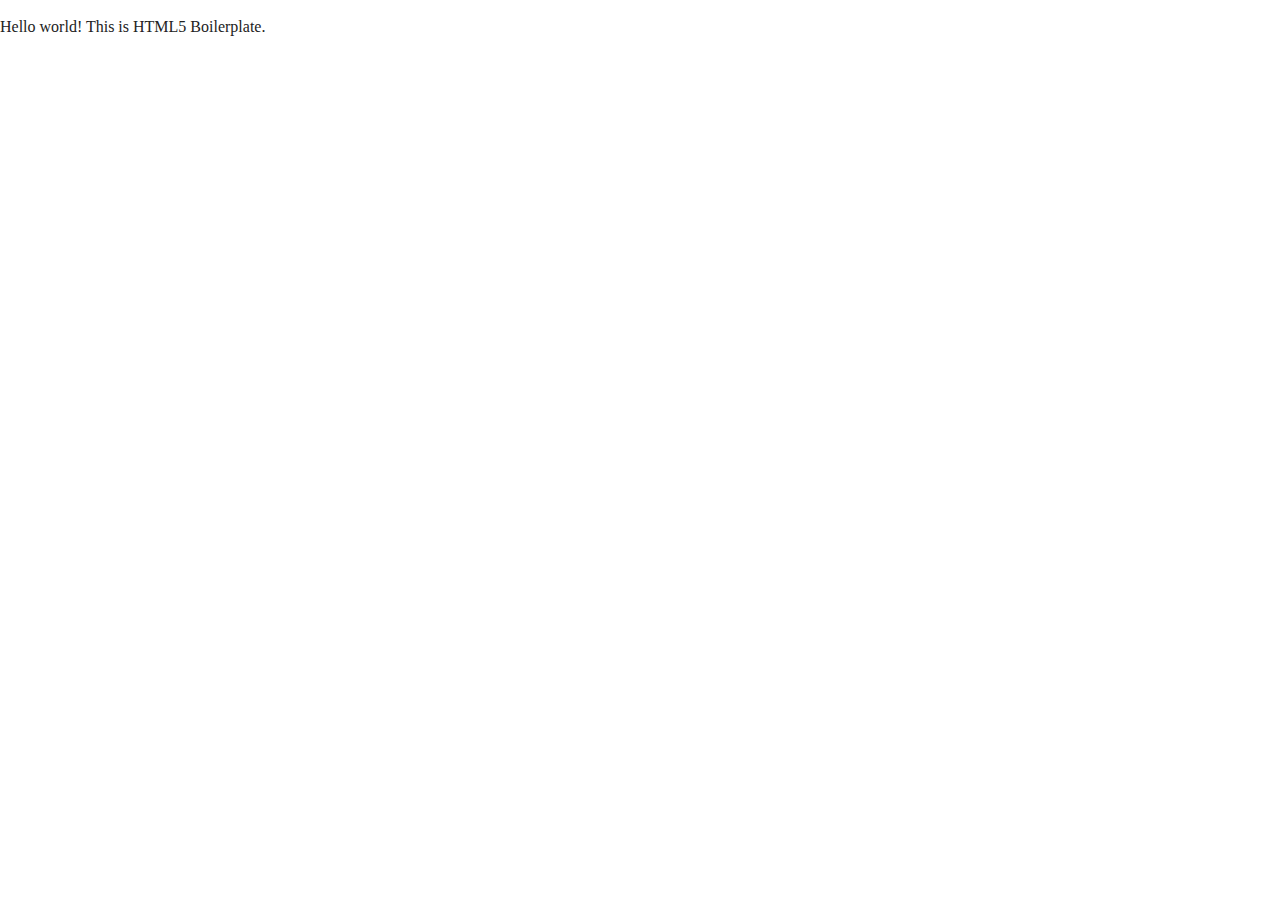
==== index.html @ bdc1270c "Initial commit" ====
<!doctype html>
<html class="no-js" lang="">

<head>
  <meta charset="utf-8">
  <title></title>
  <meta name="description" content="">
  <meta name="viewport" content="width=device-width, initial-scale=1">

  <meta property="og:title" content="">
  <meta property="og:type" content="">
  <meta property="og:url" content="">
  <meta property="og:image" content="">

  <link rel="icon" href="/favicon.ico" sizes="any">
  <link rel="icon" href="/icon.svg" type="image/svg+xml">
  <link rel="apple-touch-icon" href="icon.png">

  <link rel="stylesheet" href="css/normalize.css">
  <link rel="stylesheet" href="css/style.css">

  <link rel="manifest" href="site.webmanifest">
  <meta name="theme-color" content="#fafafa">
</head>

<body>

  <!-- Add your site or application content here -->
  <p>Hello world! This is HTML5 Boilerplate.</p>
  <script src="js/vendor/modernizr-3.11.8.min.js"></script>
  <script src="js/app.js"></script>

</body>

</html>
---- css/style.css ----
/*! HTML5 Boilerplate v8.0.0 | MIT License | https://html5boilerplate.com/ */

/* main.css 3.0.0 | MIT License | https://github.com/h5bp/main.css#readme */
/*
 * What follows is the result of much research on cross-browser styling.
 * Credit left inline and big thanks to Nicolas Gallagher, Jonathan Neal,
 * Kroc Camen, and the H5BP dev community and team.
 */

/* ==========================================================================
   Base styles: opinionated defaults
   ========================================================================== */

html {
  color: #222;
  font-size: 1em;
  line-height: 1.4;
}

/*
 * Remove text-shadow in selection highlight:
 * https://twitter.com/miketaylr/status/12228805301
 *
 * Customize the background color to match your design.
 */

::-moz-selection {
  background: #b3d4fc;
  text-shadow: none;
}

::selection {
  background: #b3d4fc;
  text-shadow: none;
}

/*
 * A better looking default horizontal rule
 */

hr {
  display: block;
  height: 1px;
  border: 0;
  border-top: 1px solid #ccc;
  margin: 1em 0;
  padding: 0;
}

/*
 * Remove the gap between audio, canvas, iframes,
 * images, videos and the bottom of their containers:
 * https://github.com/h5bp/html5-boilerplate/issues/440
 */

audio,
canvas,
iframe,
img,
svg,
video {
  vertical-align: middle;
}

/*
 * Remove default fieldset styles.
 */

fieldset {
  border: 0;
  margin: 0;
  padding: 0;
}

/*
 * Allow only vertical resizing of textareas.
 */

textarea {
  resize: vertical;
}

/* ==========================================================================
   Author's custom styles
   ========================================================================== */

/* ==========================================================================
   Helper classes
   ========================================================================== */

/*
 * Hide visually and from screen readers
 */

.hidden,
[hidden] {
  display: none !important;
}

/*
 * Hide only visually, but have it available for screen readers:
 * https://snook.ca/archives/html_and_css/hiding-content-for-accessibility
 *
 * 1. For long content, line feeds are not interpreted as spaces and small width
 *    causes content to wrap 1 word per line:
 *    https://medium.com/@jessebeach/beware-smushed-off-screen-accessible-text-5952a4c2cbfe
 */

.visually-hidden {
  border: 0;
  clip: rect(0, 0, 0, 0);
  height: 1px;
  margin: -1px;
  overflow: hidden;
  padding: 0;
  position: absolute;
  white-space: nowrap;
  width: 1px;
  /* 1 */
}

/*
 * Extends the .visually-hidden class to allow the element
 * to be focusable when navigated to via the keyboard:
 * https://www.drupal.org/node/897638
 */

.visually-hidden.focusable:active,
.visually-hidden.focusable:focus {
  clip: auto;
  height: auto;
  margin: 0;
  overflow: visible;
  position: static;
  white-space: inherit;
  width: auto;
}

/*
 * Hide visually and from screen readers, but maintain layout
 */

.invisible {
  visibility: hidden;
}

/*
 * Clearfix: contain floats
 *
 * The use of `table` rather than `block` is only necessary if using
 * `::before` to contain the top-margins of child elements.
 */

.clearfix::before,
.clearfix::after {
  content: "";
  display: table;
}

.clearfix::after {
  clear: both;
}

/* ==========================================================================
   EXAMPLE Media Queries for Responsive Design.
   These examples override the primary ('mobile first') styles.
   Modify as content requires.
   ========================================================================== */

@media only screen and (min-width: 35em) {
  /* Style adjustments for viewports that meet the condition */
}

@media print,
  (-webkit-min-device-pixel-ratio: 1.25),
  (min-resolution: 1.25dppx),
  (min-resolution: 120dpi) {
  /* Style adjustments for high resolution devices */
}

/* ==========================================================================
   Print styles.
   Inlined to avoid the additional HTTP request:
   https://www.phpied.com/delay-loading-your-print-css/
   ========================================================================== */

@media print {
  *,
  *::before,
  *::after {
    background: #fff !important;
    color: #000 !important;
    /* Black prints faster */
    box-shadow: none !important;
    text-shadow: none !important;
  }

  a,
  a:visited {
    text-decoration: underline;
  }

  a[href]::after {
    content: " (" attr(href) ")";
  }

  abbr[title]::after {
    content: " (" attr(title) ")";
  }

  /*
   * Don't show links that are fragment identifiers,
   * or use the `javascript:` pseudo protocol
   */
  a[href^="#"]::after,
  a[href^="javascript:"]::after {
    content: "";
  }

  pre {
    white-space: pre-wrap !important;
  }

  pre,
  blockquote {
    border: 1px solid #999;
    page-break-inside: avoid;
  }

  tr,
  img {
    page-break-inside: avoid;
  }

  p,
  h2,
  h3 {
    orphans: 3;
    widows: 3;
  }

  h2,
  h3 {
    page-break-after: avoid;
  }
}
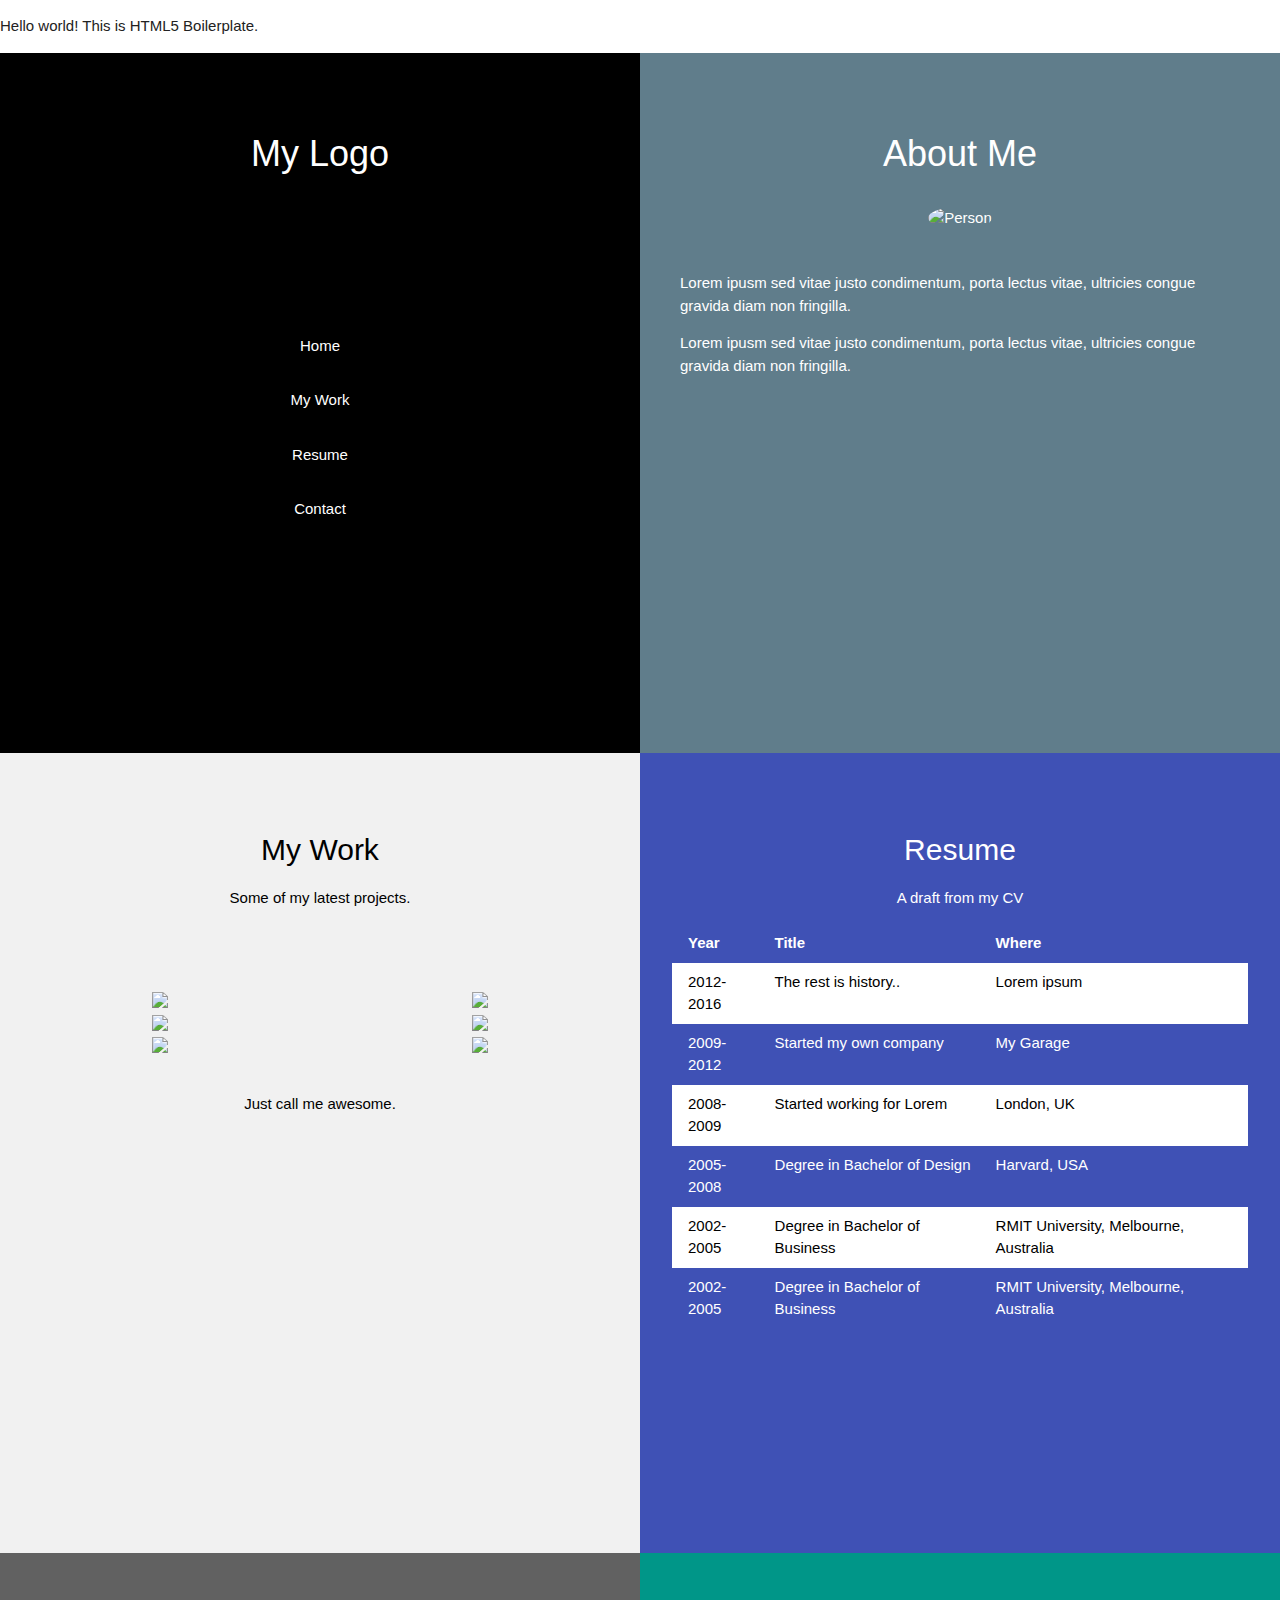
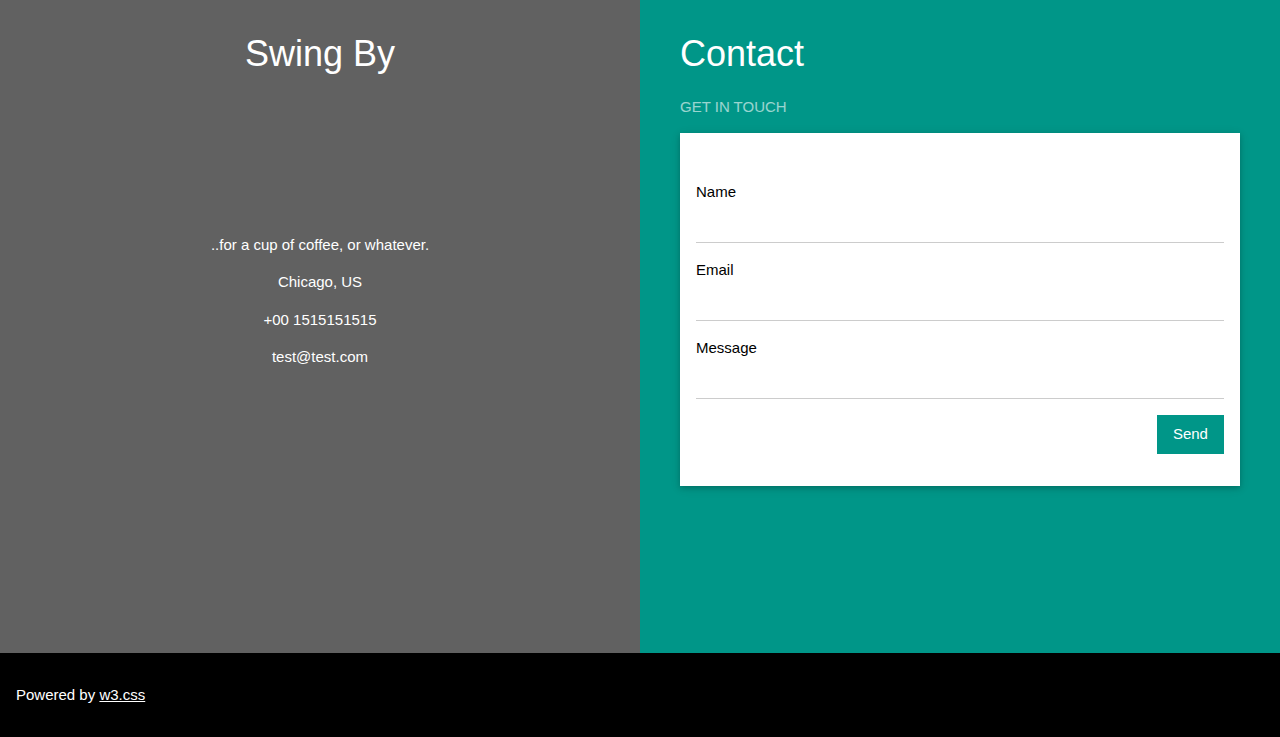
==== commit bc9d8c45: "Add w3 template Screen 50/50 Template markup" ====
--- a/index.html
+++ b/index.html
@@ -21,12 +21,167 @@
 
   <link rel="manifest" href="site.webmanifest">
   <meta name="theme-color" content="#fafafa">
+  
+  <!--- source: https://www.w3schools.com/css/css_rwd_templates.asp -->
+  <link rel="stylesheet" href="https://www.w3schools.com/w3css/4/w3.css">
 </head>
 
 <body>
 
   <!-- Add your site or application content here -->
   <p>Hello world! This is HTML5 Boilerplate.</p>
+  
+  <body class="w3-content" style="max-width:1300px">
+
+<!-- First Grid: Logo & About -->
+<div class="w3-row">
+  <div class="w3-half w3-black w3-container w3-center" style="height:700px">
+    <div class="w3-padding-64">
+      <h1>My Logo</h1>
+    </div>
+    <div class="w3-padding-64">
+      <a href="#" class="w3-button w3-black w3-block w3-hover-blue-grey w3-padding-16">Home</a>
+      <a href="#work" class="w3-button w3-black w3-block w3-hover-teal w3-padding-16">My Work</a>
+      <a href="#work" class="w3-button w3-black w3-block w3-hover-dark-grey w3-padding-16">Resume</a>
+      <a href="#contact" class="w3-button w3-black w3-block w3-hover-brown w3-padding-16">Contact</a>
+    </div>
+  </div>
+  <div class="w3-half w3-blue-grey w3-container" style="height:700px">
+    <div class="w3-padding-64 w3-center">
+      <h1>About Me</h1>
+      <img src="/w3images/avatar3.png" class="w3-margin w3-circle" alt="Person" style="width:50%">
+      <div class="w3-left-align w3-padding-large">
+        <p>Lorem ipusm sed vitae justo condimentum, porta lectus vitae, ultricies congue gravida diam non fringilla.</p>
+        <p>Lorem ipusm sed vitae justo condimentum, porta lectus vitae, ultricies congue gravida diam non fringilla.</p>
+      </div>
+    </div>
+  </div>
+</div>
+
+<!-- Second Grid: Work & Resume -->
+<div class="w3-row">
+  <div class="w3-half w3-light-grey w3-center" style="min-height:800px" id="work">
+    <div class="w3-padding-64">
+      <h2>My Work</h2>
+      <p>Some of my latest projects.</p>
+    </div>
+    <div class="w3-row">
+      <div class="w3-half">
+        <img src="/w3images/coffee.jpg" style="width:100%">
+      </div>
+      <div class="w3-half">
+        <img src="/w3images/workbench.jpg" style="width:100%">
+      </div>
+    </div>
+    <div class="w3-row w3-hide-small">
+      <div class="w3-half">
+        <img src="/w3images/workbench.jpg" style="width:100%">
+      </div>
+      <div class="w3-half">
+        <img src="/w3images/coffee.jpg" style="width:100%">
+      </div>
+    </div>
+
+    <div class="w3-row w3-hide-small">
+      <div class="w3-half">
+        <img src="/w3images/sound.jpg" style="width:100%">
+      </div>
+      <div class="w3-half">
+        <img src="/w3images/workbench.jpg" style="width:100%">
+      </div>
+    </div><br>
+    <p>Just call me awesome.</p>
+  </div>
+  <div class="w3-half w3-indigo w3-container" style="min-height:800px">
+    <div class="w3-padding-64 w3-center">
+      <h2>Resume</h2>
+      <p>A draft from my CV</p>
+      <div class="w3-container w3-responsive">
+        <table class="w3-table">
+          <tr>
+            <th>Year</th>
+            <th>Title</th>
+            <th>Where</th>
+          </tr>
+          <tr class="w3-white">
+            <td>2012-2016</td>
+            <td>The rest is history..</td>
+            <td>Lorem ipsum</td>
+          </tr>
+          <tr>
+            <td>2009-2012</td>
+            <td>Started my own company</td>
+            <td>My Garage</td>
+          </tr>
+          <tr class="w3-white">
+            <td>2008-2009</td>
+            <td>Started working for Lorem</td>
+            <td>London, UK</td>
+          </tr>
+          <tr>
+            <td>2005-2008</td>
+            <td>Degree in Bachelor of Design</td>
+            <td>Harvard, USA</td>
+          </tr>
+          <tr class="w3-white">
+            <td>2002-2005</td>
+            <td>Degree in Bachelor of Business</td>
+            <td>RMIT University, Melbourne, Australia</td>
+          </tr>
+          <tr class="w3-hide-medium">
+            <td>2002-2005</td>
+            <td>Degree in Bachelor of Business</td>
+            <td>RMIT University, Melbourne, Australia</td>
+          </tr>
+        </table>
+      </div>
+    </div>
+  </div>
+</div>
+
+<!-- Third Grid: Swing By & Contact -->
+<div class="w3-row" id="contact">
+  <div class="w3-half w3-dark-grey w3-container w3-center" style="height:700px">
+    <div class="w3-padding-64">
+      <h1>Swing By</h1>
+    </div>
+    <div class="w3-padding-64">
+      <p>..for a cup of coffee, or whatever.</p>
+      <p>Chicago, US</p>
+      <p>+00 1515151515</p>
+      <p>test@test.com</p>
+    </div>
+  </div>
+  <div class="w3-half w3-teal w3-container" style="height:700px">
+    <div class="w3-padding-64 w3-padding-large">
+      <h1>Contact</h1>
+      <p class="w3-opacity">GET IN TOUCH</p>
+      <form class="w3-container w3-card w3-padding-32 w3-white" action="/action_page.php" target="_blank">
+        <div class="w3-section">
+          <label>Name</label>
+          <input class="w3-input" style="width:100%;" type="text" required name="Name">
+        </div>
+        <div class="w3-section">
+          <label>Email</label>
+          <input class="w3-input" style="width:100%;" type="text" required name="Email">
+        </div>
+        <div class="w3-section">
+          <label>Message</label>
+          <input class="w3-input" style="width:100%;" type="text" required name="Message">
+        </div>
+        <button type="submit" class="w3-button w3-teal w3-right">Send</button>
+      </form>
+    </div>
+  </div>
+</div>
+
+<!-- Footer -->
+<footer class="w3-container w3-black w3-padding-16">
+  <p>Powered by <a href="https://www.w3schools.com/w3css/default.asp" target="_blank">w3.css</a></p>
+</footer>
+  
+  
+  
   <script src="js/vendor/modernizr-3.11.8.min.js"></script>
   <script src="js/app.js"></script>
 
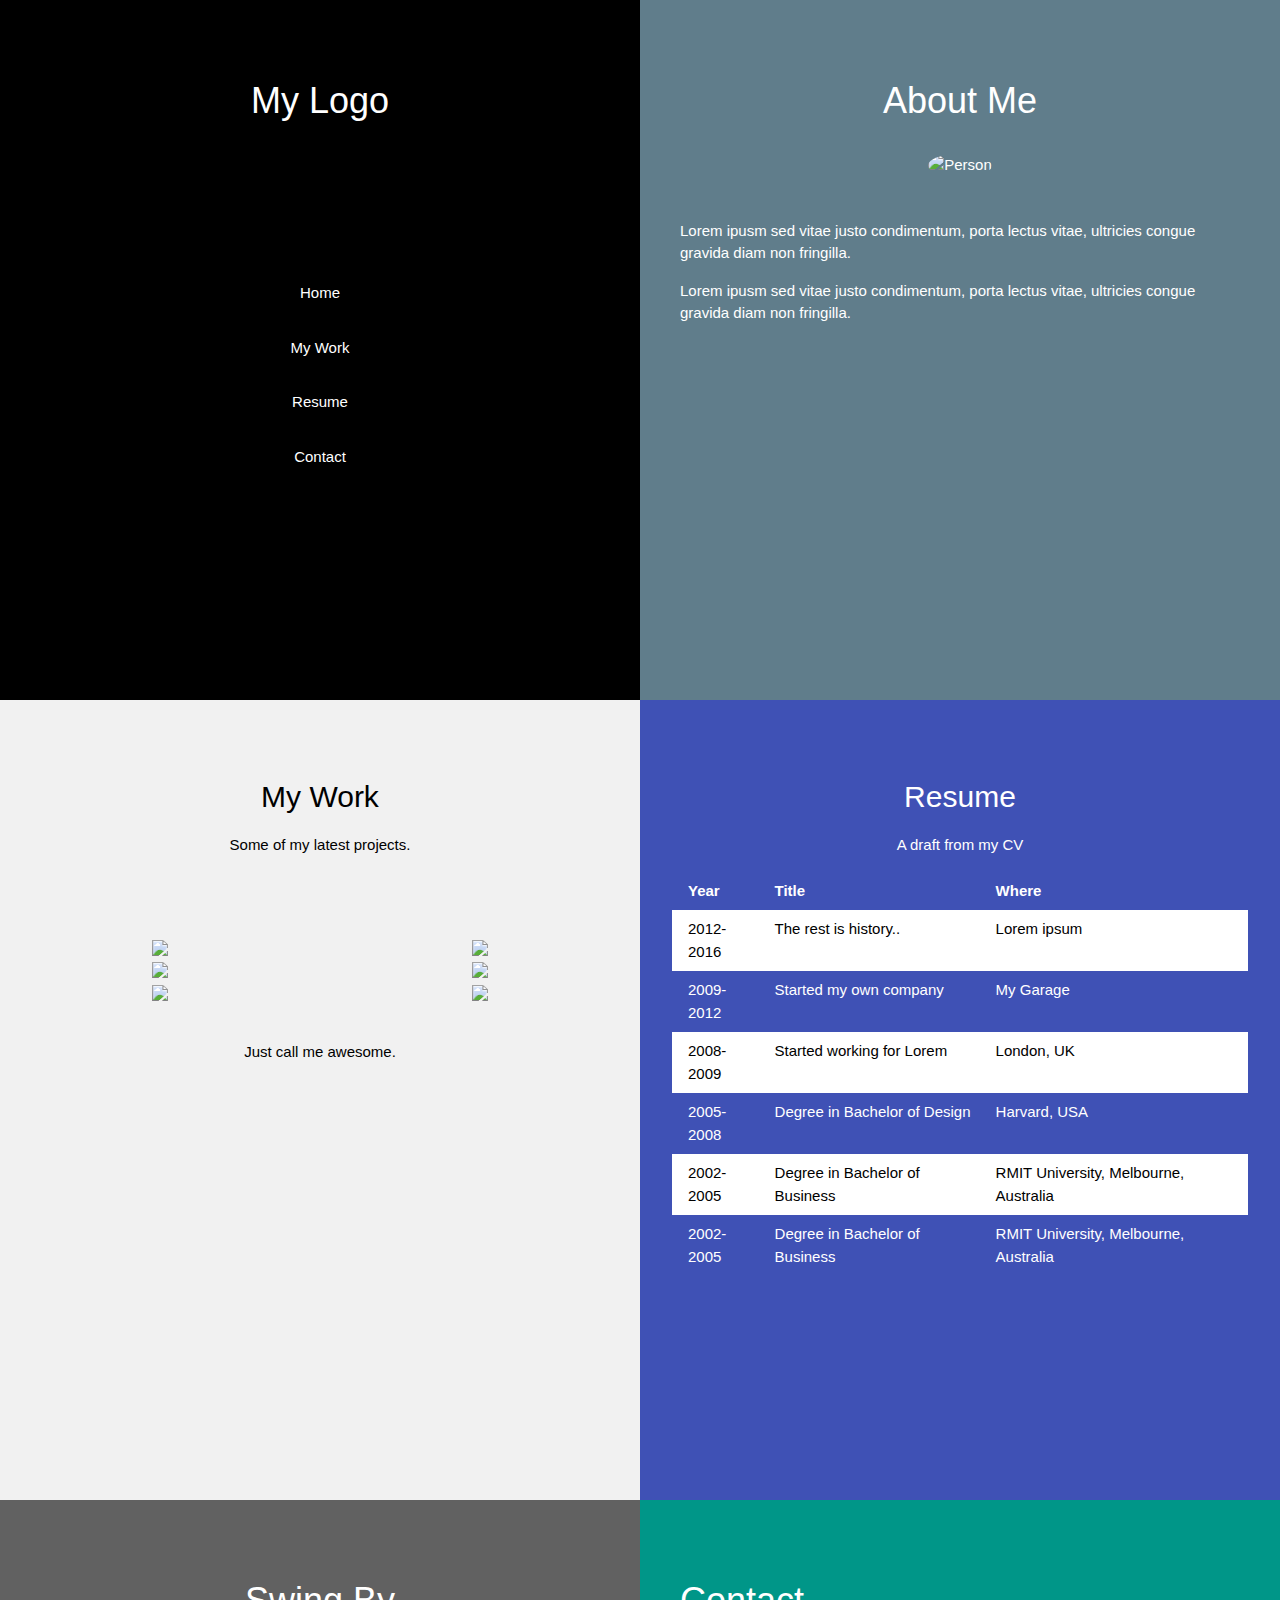
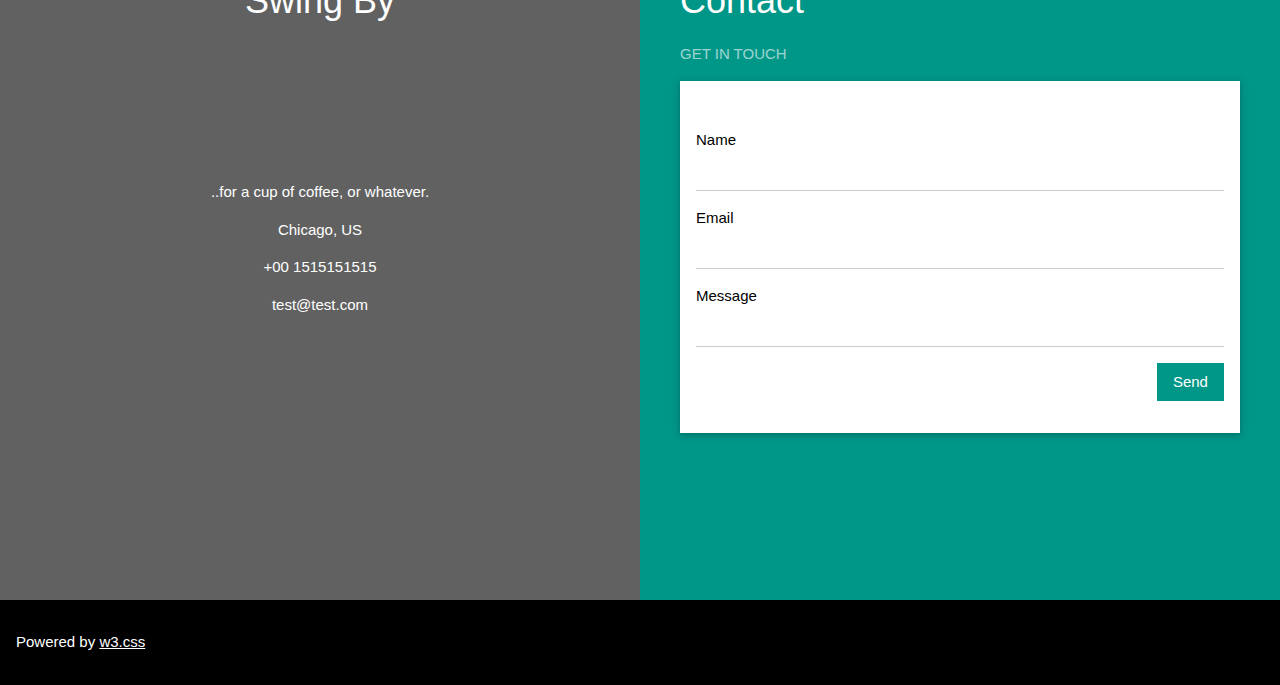
==== commit a08c2ffe: "Add w3 template Screen 50/50 Template" ====
--- a/index.html
+++ b/index.html
@@ -26,12 +26,7 @@
   <link rel="stylesheet" href="https://www.w3schools.com/w3css/4/w3.css">
 </head>
 
-<body>
-
-  <!-- Add your site or application content here -->
-  <p>Hello world! This is HTML5 Boilerplate.</p>
-  
-  <body class="w3-content" style="max-width:1300px">
+<body class="w3-content" style="max-width:1300px">
 
 <!-- First Grid: Logo & About -->
 <div class="w3-row">
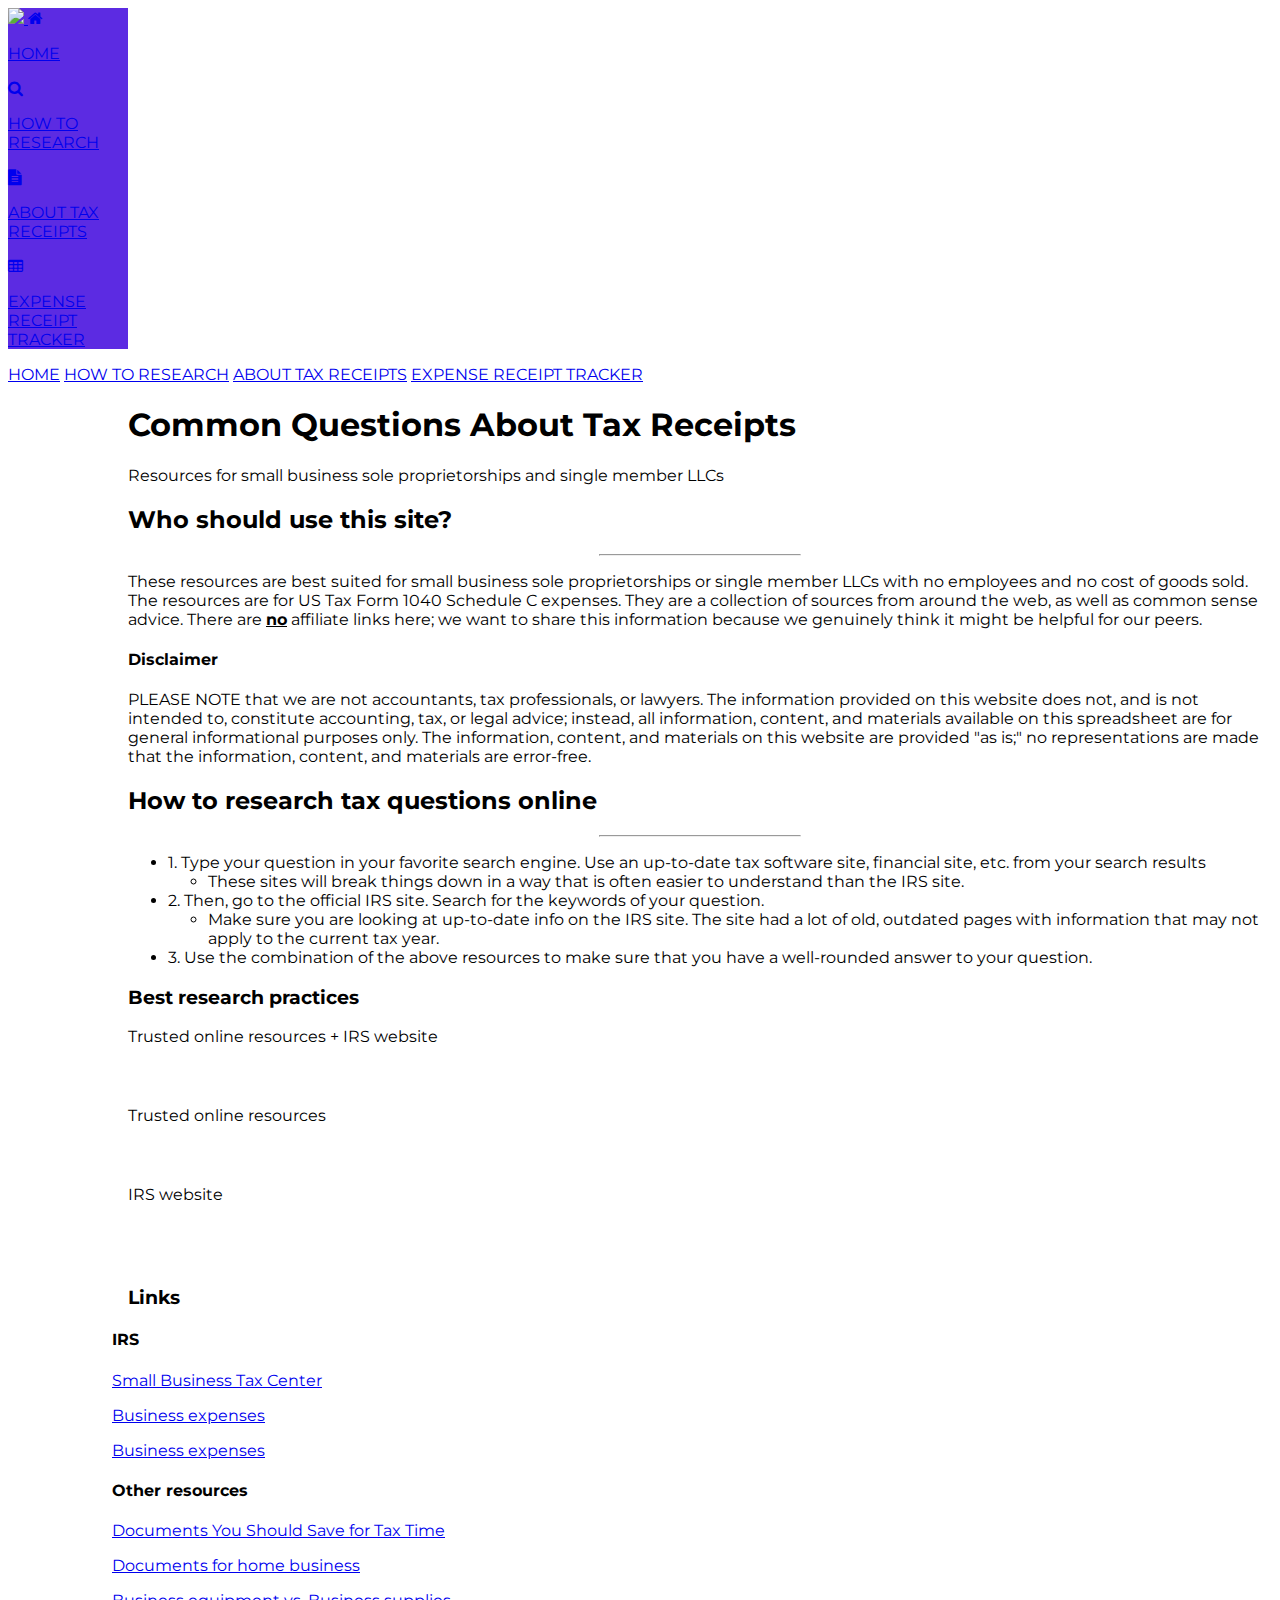
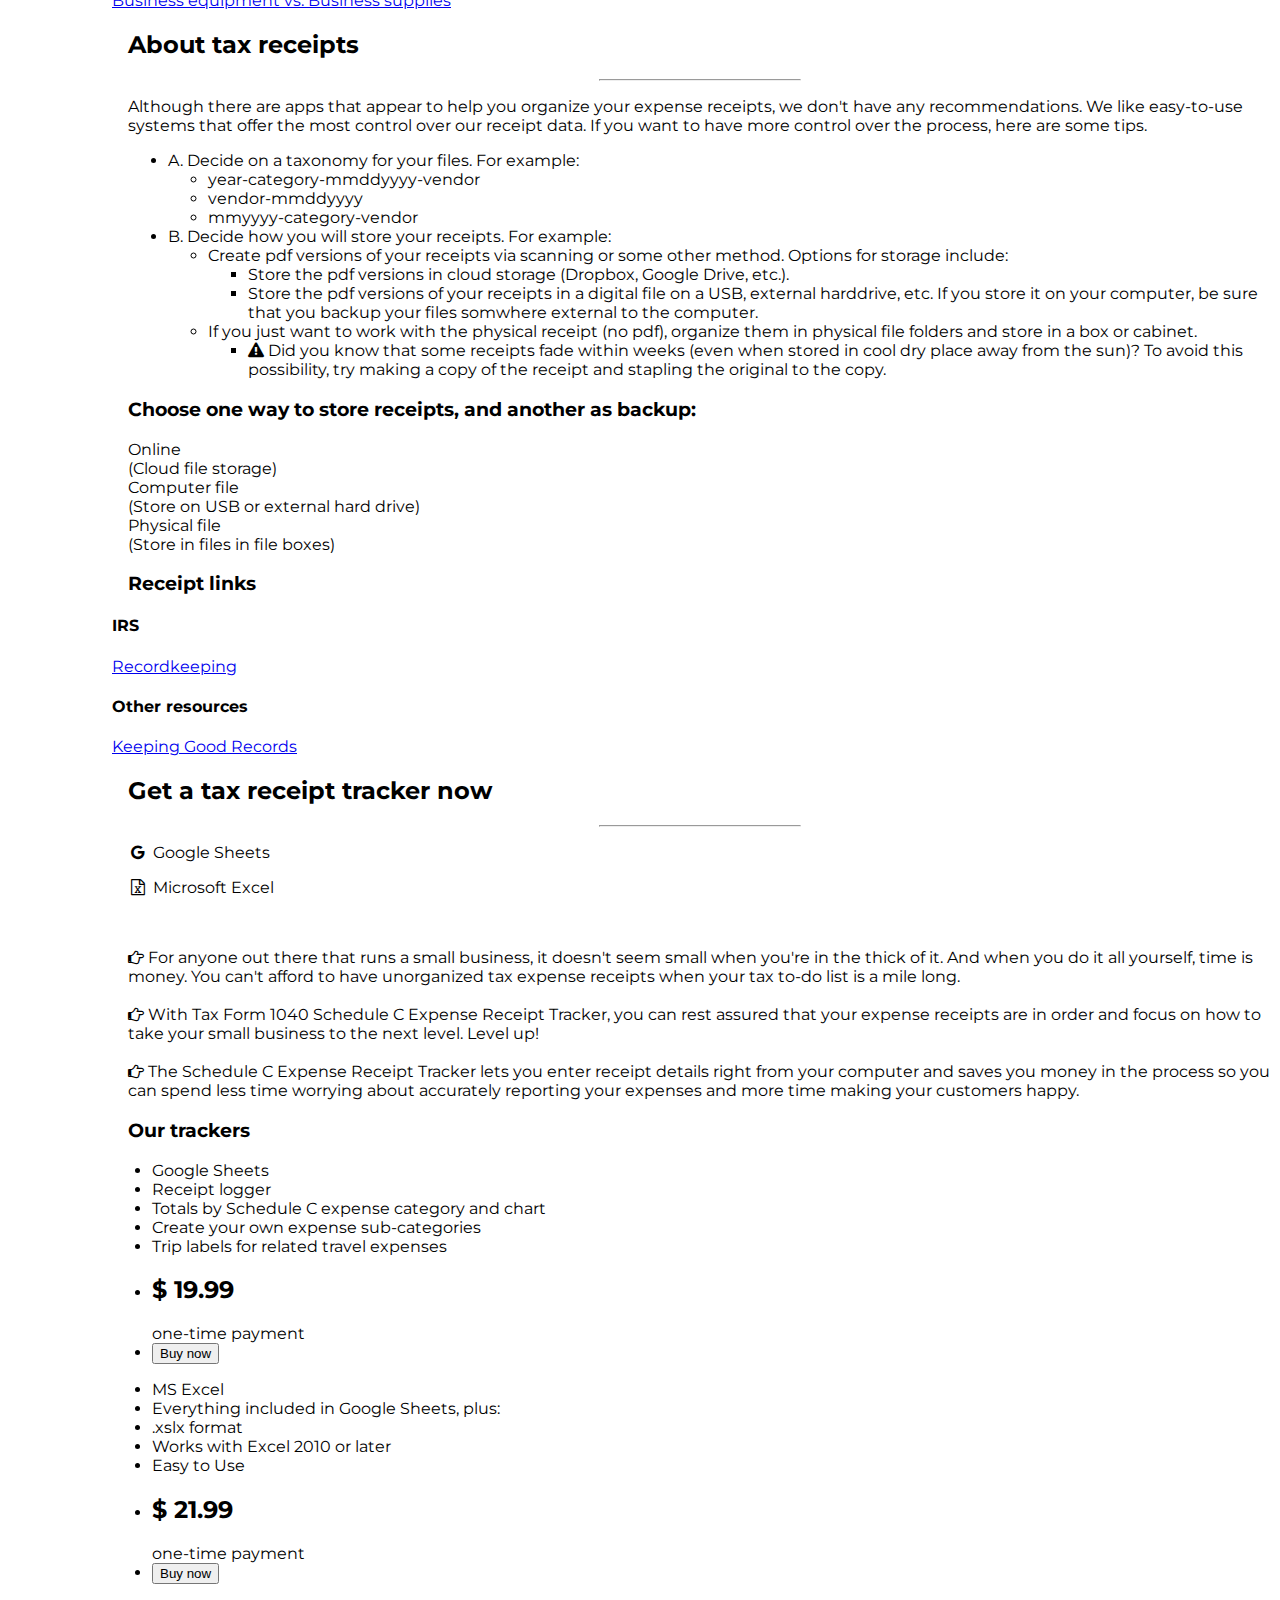
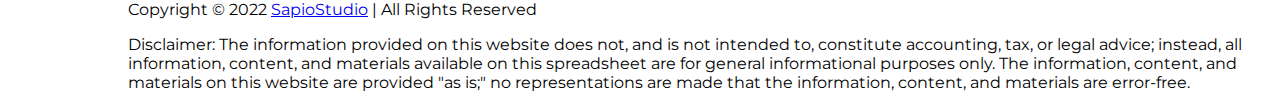
==== commit 9673f63f: "update all files to switch out template" ====
--- a/index.html
+++ b/index.html
@@ -1,185 +1,308 @@
-<!doctype html>
-<html class="no-js" lang="">
-
+<!DOCTYPE html>
+<html>
 <head>
-  <meta charset="utf-8">
-  <title></title>
-  <meta name="description" content="">
-  <meta name="viewport" content="width=device-width, initial-scale=1">
-
-  <meta property="og:title" content="">
-  <meta property="og:type" content="">
-  <meta property="og:url" content="">
-  <meta property="og:image" content="">
-
-  <link rel="icon" href="/favicon.ico" sizes="any">
-  <link rel="icon" href="/icon.svg" type="image/svg+xml">
-  <link rel="apple-touch-icon" href="icon.png">
-
-  <link rel="stylesheet" href="css/normalize.css">
-  <link rel="stylesheet" href="css/style.css">
-
-  <link rel="manifest" href="site.webmanifest">
-  <meta name="theme-color" content="#fafafa">
-  
-  <!--- source: https://www.w3schools.com/css/css_rwd_templates.asp -->
-  <link rel="stylesheet" href="https://www.w3schools.com/w3css/4/w3.css">
+    <title>Tax Resources for Small Business | Sapio Studio</title>
+    <meta charset="UTF-8">
+    <meta name="description" content="Resources for tax recordkeeping for small business sole proprietorships and single-member LLCs. Get lists of relevant information for bookkeeping and recordkeeping. ">
+    <meta name="viewport" content="width=device-width, initial-scale=1">
+
+    <meta property="og:title" content="">
+    <meta property="og:type" content="">
+    <meta property="og:url" content="">
+    <meta property="og:image" content="">
+
+    <link rel="apple-touch-icon" sizes="180x180" href="/apple-touch-icon.png">
+    <link rel="icon" type="image/png" sizes="32x32" href="/favicon-32x32.png">
+    <link rel="icon" type="image/png" sizes="16x16" href="/favicon-16x16.png">
+    <link rel="manifest" href="/site.webmanifest">
+    <link rel="mask-icon" href="/safari-pinned-tab.svg" color="#5bbad5">
+    <meta name="msapplication-TileColor" content="#da532c">
+    <meta name="theme-color" content="#ffffff">
+
+    <link rel="stylesheet" href="../sapiostudio.github.io/css/all-style.css">
+
+    <link rel="stylesheet" href="https://fonts.googleapis.com/css?family=Montserrat">
+    <!--<link rel="stylesheet" href="https://cdnjs.cloudflare.com/ajax/libs/font-awesome/6.1.1/css/fontawesome.min.css">-->
+    <link rel="stylesheet" href="https://cdnjs.cloudflare.com/ajax/libs/font-awesome/4.7.0/css/font-awesome.min.css">
+
+    <style>
+        body, h1,h2,h3,h4,h5,h6 {font-family: "Montserrat", sans-serif}
+        .ss-row-padding img {margin-bottom: 12px}
+        /* Set the width of the sidebar to 120px */
+        .ss-sidebar {width: 120px;background: #5c2be2; color:#ffffff;}
+        /* Add a left margin to the "page content" that matches the width of the sidebar (120px) */
+        #main {margin-left: 120px}
+        /* Remove margins from "page content" on small screens */
+        @media only screen and (max-width: 600px) {#main {margin-left: 0}}
+    </style>
 </head>
 
-<body class="w3-content" style="max-width:1300px">
-
-<!-- First Grid: Logo & About -->
-<div class="w3-row">
-  <div class="w3-half w3-black w3-container w3-center" style="height:700px">
-    <div class="w3-padding-64">
-      <h1>My Logo</h1>
-    </div>
-    <div class="w3-padding-64">
-      <a href="#" class="w3-button w3-black w3-block w3-hover-blue-grey w3-padding-16">Home</a>
-      <a href="#work" class="w3-button w3-black w3-block w3-hover-teal w3-padding-16">My Work</a>
-      <a href="#work" class="w3-button w3-black w3-block w3-hover-dark-grey w3-padding-16">Resume</a>
-      <a href="#contact" class="w3-button w3-black w3-block w3-hover-brown w3-padding-16">Contact</a>
-    </div>
-  </div>
-  <div class="w3-half w3-blue-grey w3-container" style="height:700px">
-    <div class="w3-padding-64 w3-center">
-      <h1>About Me</h1>
-      <img src="/w3images/avatar3.png" class="w3-margin w3-circle" alt="Person" style="width:50%">
-      <div class="w3-left-align w3-padding-large">
-        <p>Lorem ipusm sed vitae justo condimentum, porta lectus vitae, ultricies congue gravida diam non fringilla.</p>
-        <p>Lorem ipusm sed vitae justo condimentum, porta lectus vitae, ultricies congue gravida diam non fringilla.</p>
-      </div>
-    </div>
+<body class="ss-white">
+<!-- Icon Bar (Sidebar - hidden on small screens) -->
+<nav class="ss-sidebar ss-bar-block ss-small ss-hide-small ss-center">
+  <!-- Avatar image in top left corner -->
+  <a href="../sapiostudio.github.io/index.html">
+  <img src="../sapiostudio.github.io/img/sapiostudio-logo-bw-jpg.jpg" style="width:100%">
+  </a>
+  <a href="#" class="ss-bar-item ss-button ss-padding-large ss-black">
+    <i class="fa fa-home ss-xxlarge" aria-hidden="true"></i>
+    <p>HOME</p>
+  </a>
+  <a href="#research" class="ss-bar-item ss-button ss-padding-large ss-hover-black">
+    <i class="fa fa-search ss-xxlarge" aria-hidden="true"></i>
+    <p>HOW TO RESEARCH</p>
+  </a>
+  <a href="#receipts" class="ss-bar-item ss-button ss-padding-large ss-hover-black">
+    <i class="fa fa-file-text ss-xxlarge" aria-hidden="true"></i>
+    <p>ABOUT TAX RECEIPTS</p>
+  </a>
+  <a href="#tracker" class="ss-bar-item ss-button ss-padding-large ss-hover-black">
+    <i class="fa fa-table ss-xxlarge" aria-hidden="true"></i>
+    <p>EXPENSE RECEIPT TRACKER</p>
+  </a>
+</nav>
+
+<!-- Navbar on small screens (Hidden on medium and large screens) -->
+<div class="ss-top ss-hide-large ss-hide-medium" id="myNavbar">
+  <div class="ss-bar ss-text-white ss-taxtime-background-color ss-center ss-small">
+    <a href="#" class="ss-bar-item ss-button" style="width:25% !important">HOME</a>
+    <a href="#research" class="ss-bar-item ss-button" style="width:25% !important">HOW TO RESEARCH</a>
+    <a href="#receipts" class="ss-bar-item ss-button" style="width:25% !important">ABOUT TAX RECEIPTS</a>
+    <a href="#tracker" class="ss-bar-item ss-button" style="width:25% !important">EXPENSE RECEIPT TRACKER</a>
   </div>
 </div>
 
-<!-- Second Grid: Work & Resume -->
-<div class="w3-row">
-  <div class="w3-half w3-light-grey w3-center" style="min-height:800px" id="work">
-    <div class="w3-padding-64">
-      <h2>My Work</h2>
-      <p>Some of my latest projects.</p>
-    </div>
-    <div class="w3-row">
-      <div class="w3-half">
-        <img src="/w3images/coffee.jpg" style="width:100%">
-      </div>
-      <div class="w3-half">
-        <img src="/w3images/workbench.jpg" style="width:100%">
-      </div>
-    </div>
-    <div class="w3-row w3-hide-small">
-      <div class="w3-half">
-        <img src="/w3images/workbench.jpg" style="width:100%">
-      </div>
-      <div class="w3-half">
-        <img src="/w3images/coffee.jpg" style="width:100%">
-      </div>
-    </div>
-
-    <div class="w3-row w3-hide-small">
-      <div class="w3-half">
-        <img src="/w3images/sound.jpg" style="width:100%">
-      </div>
-      <div class="w3-half">
-        <img src="/w3images/workbench.jpg" style="width:100%">
-      </div>
+<!-- Page Content -->
+<div class="ss-padding-large" id="main">
+  <!-- Header/Home -->
+  <header class="ss-container ss-padding-32 ss-center ss-white" id="home">
+    <h1 class="ss-jumbo ss-taxtime-text-color"><span class="ss-hide-small">Common Questions </span>About Tax Receipts </h1>
+    <p>Resources for small business sole proprietorships and single member LLCs</p>
+  </header>
+
+  <div class="ss-content ss-justify ss-padding-64">
+    <h2 class="ss-taxtime-text-color">Who should use this site?</h2>
+    <hr style="width:200px" class="ss-opacity">
+    <p>These resources are best suited for small business sole proprietorships or single member LLCs with no employees and no cost of goods sold. 
+      The resources are for US Tax Form 1040 Schedule C expenses.
+      They are a collection of sources from around the web, as well as common sense advice.  There are <strong><u>no</u></strong> affiliate links here; 
+      we want to share this information because we genuinely think it might be helpful for our peers.
+    </p>
+    <h4>Disclaimer</h4>
+      <p>
+      PLEASE NOTE that we are not accountants, tax professionals, or lawyers.
+      The information provided on this website does not, and is not intended to, constitute accounting, tax, or legal advice; 
+      instead, all information, content, and materials available on this spreadsheet are for general informational purposes only.
+      The information, content, and materials on this website are provided "as is;" no representations are made that the information, content, and materials are error-free.
+      </p>
+  </div>
+
+  <!-- About Section -->
+  <div class="ss-content ss-justify ss-padding-64" id="research">
+    <h2 class="ss-taxtime-text-color">How to research tax questions online</h2>
+    <hr style="width:200px" class="ss-opacity">
+
+    <ul class="ss-ul">
+      <li><span class="ss-xlarge">1.</span> Type your question in your favorite search engine. Use an up-to-date tax software site, financial site, etc. from your search results</li>
+      <ul>
+        <li>These sites will break things down in a way that is often easier to understand than the IRS site.</li>
+      </ul>
+      <li><span class="ss-xlarge">2.</span> Then, go to the official IRS site. Search for the keywords of your question.</li>
+      <ul>
+        <li>Make sure you are looking at up-to-date info on the IRS site.  The site had a lot of old, outdated pages with information that may not apply to the current tax year.</li>
+      </ul>
+      <li><span class="ss-xlarge">3.</span> Use the combination of the above resources to make sure that you have a well-rounded answer to your question.</li>
+    </ul>
+
+  
+    <h3 class="ss-padding-16">Best research practices</h3>
+    <p class="ss-wide">Trusted online resources + IRS website</p>
+    <div class="ss-white">
+      <div class="ss-dark-grey" style="height:28px;width:100%"></div>
+    </div>
+    <p class="ss-wide">Trusted online resources</p>
+    <div class="ss-white">
+      <div class="ss-dark-grey" style="height:28px;width:80%"></div>
+    </div>
+    <p class="ss-wide">IRS website</p>
+    <div class="ss-white">
+      <div class="ss-dark-grey" style="height:28px;width:20%"></div>
     </div><br>
-    <p>Just call me awesome.</p>
+
+    <!-- Grid for research links -->
+    <h3>Links</h3>
+    <div class="ss-row-padding" style="margin:0 -16px">
+      <div class="ss-half">
+        <h4>IRS</h4>
+        <p><a href="https://www.irs.gov/businesses/small-businesses-self-employed" target="_blank"  rel="noopener noreferrer nofollow" >Small Business Tax Center</a></p>
+        <p><a href="https://www.irs.gov/publications/p535#en_US_2020_publink100078332" target="_blank"  rel="noopener noreferrer nofollow" >Business expenses</a></p>
+        <p><a href="https://www.irs.gov/publications/p535#en_US_2020_publink100078332" target="_blank"  rel="noopener noreferrer nofollow" >Business expenses</a></p>
+      </div>
+
+      <div class="ss-half">
+        <h4>Other resources</h4>
+        <p><a href="https://turbotax.intuit.com/tax-tips/tax-planning-and-checklists/documents-you-should-save-for-tax-time/L1sk0a3uU" target="_blank"  rel="noopener noreferrer nofollow" >Documents You Should Save for Tax Time</a></p>
+        <p><a href="https://www.hrblock.com/tax-center/filing/adjustments-and-deductions/claim-business-expenses-documents/" target="_blank"  rel="noopener noreferrer nofollow" >Documents for home business</a></p>
+        <p><a href="https://www.thebalancesmb.com/business-equipment-vs-supplies-for-business-taxes-397638" target="_blank"  rel="noopener noreferrer nofollow" >Business equipment vs. Business supplies</a></p>
+       
+      </div>
+    <!-- End links grid -->
+    </div>
+    
+  </div><!-- #research-->
+  
+  <!-- Receipt Section -->
+  <div class="ss-padding-64 ss-content" id="receipts">
+    <h2 class="ss-taxtime-text-color">About tax receipts</h2>
+    <hr style="width:200px">
+
+    <p>Although there are apps that appear to help you organize your expense receipts, we don't have any recommendations. 
+      We like easy-to-use systems that offer the most control over our receipt data.
+      If you want to have more control over the process, here are some tips.
+    </p>
+
+    <ul class="ss-ul">
+      <li><span class="ss-xlarge">A.</span>  Decide on a taxonomy for your files. For example:</li>
+        <ul>
+          <li>year-category-mmddyyyy-vendor</li>
+          <li>vendor-mmddyyyy</li>
+          <li>mmyyyy-category-vendor</li>
+        </ul>
+      <li><span class="ss-xlarge">B.</span>  Decide how you will store your receipts. For example:</li>
+        <ul>
+
+          <li>Create pdf versions of your receipts via scanning or some other method. Options for storage include:</li>
+
+          <ul>
+            <li>Store the pdf versions in cloud storage (Dropbox, Google Drive, etc.).</li>
+            <li>Store the pdf versions of your receipts in a digital file on a USB, external harddrive, etc.  If you store it on your computer, be sure
+              that you backup your files somwhere external to the computer.
+            </li>
+          </ul>
+          
+          <li>If you just want to work with the physical receipt (no pdf), organize them in physical file folders and store in a box or cabinet.</li>
+
+            <ul>
+              <li><i class="fa fa-exclamation-triangle" aria-hidden="true"></i>  Did you know that some receipts fade within weeks
+                (even when stored in cool dry place away from the sun)? 
+             To avoid this possibility, try making a copy of the receipt and stapling the original to the copy.</li>
+            </ul>
+
+        </ul>
+      
+    </ul><!-- .ss-ul -->
+
+    <h3 class="ss-padding-16">Choose one way to store receipts, and another as backup:</h3>
+    <div class="ss-row ss-center ss-padding-16 ss-section ss-light-grey">
+      <div class="ss-third ss-section">
+        <span class="ss-xlarge">Online</span><br>
+        (Cloud file storage)
+      </div>
+      <div class="ss-third ss-section">
+        <span class="ss-xlarge">Computer file</span><br>
+        (Store on USB or external hard drive)
+      </div>
+      <div class="ss-third ss-section">
+        <span class="ss-xlarge">Physical file</span><br>
+        (Store in files in file boxes)
+      </div>
+    </div>
+  <!-- End Receipt Section -->
+    <h3>Receipt links</h3>
+    <!-- Grid for receipt links -->
+    <div class="ss-row-padding" style="margin:0 -16px">
+      <div class="ss-half">
+        <h4>IRS</h4>
+        <a href="" target="_blank"  rel="noopener noreferrer nofollow" ></a>
+        <p><a href="https://www.irs.gov/businesses/small-businesses-self-employed/recordkeeping" target="_blank"  rel="noopener noreferrer nofollow" >Recordkeeping</a></p>
+
+      </div>
+
+      <div class="ss-half">
+        <h4>Other resources</h4>
+        <p><a href="https://turbotax.intuit.com/tax-tips/tax-planning-and-checklists/keeping-good-tax-records/L61fGcXtc" target="_blank"  rel="noopener noreferrer nofollow" >Keeping Good Records</a></p>
+        
+      </div>
+    <!-- End links grid -->
+    </div>
+  </div><!-- #receipts -->
+
+  <!-- Tracker Section -->
+  <div class="ss-padding-64 ss-content" id="tracker">
+    <h2 class="ss-taxtime-text-color">Get a tax receipt tracker now</h2>
+    <hr style="width:200px" class="ss-opacity">
+
+    <div class="ss-section">
+      <p><i class="fa fa-google fa-fw ss-xxlarge ss-margin-right" aria-hidden="true"></i> Google Sheets</p>
+      <p></p><i class="fa fa-file-excel-o fa-fw ss-xxlarge ss-margin-right" aria-hidden="true"></i> Microsoft Excel</p>
+    </div><br>
+    <p>
+      <i class="fa fa-hand-o-right ss-xlarge" aria-hidden="true"></i>
+        For anyone out there that runs a small business, it doesn't seem small when you're in the thick of it.  
+      And when you do it all yourself, time is money.  You can't afford to have unorganized tax expense receipts when your tax to-do list is a mile long. 
+      <br><br>
+      <i class="fa fa-hand-o-right ss-xlarge" aria-hidden="true"></i>
+        With Tax Form 1040 Schedule C Expense Receipt Tracker, you can rest assured that your expense receipts are in order and focus on how to take your small business to the next level. Level up! 
+      <br><br>
+      <i class="fa fa-hand-o-right ss-xlarge" aria-hidden="true"></i>
+        The Schedule C Expense Receipt Tracker lets you enter receipt details right from your computer and saves you money in the process 
+      so you can spend less time worrying about accurately reporting your expenses and more time making your customers happy. 
+  </p>
+
+    <!-- Grid for pricing tables -->
+    <h3 class="ss-padding-16 ss-text-grey">Our trackers</h3>
+    <div class="ss-row-padding" style="margin:0 -16px">
+      <div class="ss-half ss-margin-bottom">
+        <ul class="ss-ul ss-white ss-center ss-opacity ss-hover-opacity-off">
+          <li class="ss-dark-grey ss-xlarge ss-padding-32">Google Sheets</li>
+          <li class="ss-padding-16">Receipt logger</li>
+          <li class="ss-padding-16">Totals by Schedule C expense category and chart</li>
+          <li class="ss-padding-16">Create your own expense sub-categories</li>
+          <li class="ss-padding-16">Trip labels for related travel expenses</li>
+          <li class="ss-padding-16">
+            <h2>$ 19.99</h2>
+            <span class="ss-opacity">one-time payment</span>
+          </li>
+          <li class="ss-light-grey ss-padding-24">
+            <a href="https://www.etsy.com/listing/1197154877/easy-tax-deduction-receipt-tracker-for" target="_blank"  rel="noopener noreferrer nofollow"><button class="ss-button ss-white ss-padding-large ss-hover-black">Buy now</button></a>
+          </li>
+        </ul>
+      </div>
+
+      <div class="ss-half">
+        <ul class="ss-ul ss-white ss-center ss-opacity ss-hover-opacity-off">
+          <li class="ss-dark-grey ss-xlarge ss-padding-32">MS Excel</li>
+          <li class="ss-padding-16">Everything included in Google Sheets, plus:</li>
+          <li class="ss-padding-16">.xslx format</li>
+          <li class="ss-padding-16">Works with Excel 2010 or later</li>
+          <li class="ss-padding-16">Easy to Use</li>
+          <li class="ss-padding-16">
+            <h2>$ 21.99</h2>
+            <span class="ss-opacity">one-time payment</span>
+          </li>
+          <li class="ss-light-grey ss-padding-24">
+            <a href="https://www.etsy.com/listing/1202499719/excel-easy-tax-deduction-receipt-tracker" target="_blank"  rel="noopener noreferrer nofollow"><button class="ss-button ss-white ss-padding-large ss-hover-black">Buy now</button></a>
+          </li>
+        </ul>
+      </div>
+    <!-- End Grid/Pricing tables -->
+    </div>
+
+  <!-- End Tracker Section -->
   </div>
-  <div class="w3-half w3-indigo w3-container" style="min-height:800px">
-    <div class="w3-padding-64 w3-center">
-      <h2>Resume</h2>
-      <p>A draft from my CV</p>
-      <div class="w3-container w3-responsive">
-        <table class="w3-table">
-          <tr>
-            <th>Year</th>
-            <th>Title</th>
-            <th>Where</th>
-          </tr>
-          <tr class="w3-white">
-            <td>2012-2016</td>
-            <td>The rest is history..</td>
-            <td>Lorem ipsum</td>
-          </tr>
-          <tr>
-            <td>2009-2012</td>
-            <td>Started my own company</td>
-            <td>My Garage</td>
-          </tr>
-          <tr class="w3-white">
-            <td>2008-2009</td>
-            <td>Started working for Lorem</td>
-            <td>London, UK</td>
-          </tr>
-          <tr>
-            <td>2005-2008</td>
-            <td>Degree in Bachelor of Design</td>
-            <td>Harvard, USA</td>
-          </tr>
-          <tr class="w3-white">
-            <td>2002-2005</td>
-            <td>Degree in Bachelor of Business</td>
-            <td>RMIT University, Melbourne, Australia</td>
-          </tr>
-          <tr class="w3-hide-medium">
-            <td>2002-2005</td>
-            <td>Degree in Bachelor of Business</td>
-            <td>RMIT University, Melbourne, Australia</td>
-          </tr>
-        </table>
-      </div>
-    </div>
-  </div>
+  
+    <!-- Footer -->
+  <footer class="ss-content ss-padding-64 ss-text-grey ss-xlarge">
+    <p class="ss-medium">Copyright &copy; 2022 <a href="https://sapiostudio.github.io" target="_blank" class="ss-hover-text-green">SapioStudio</a> | All Rights Reserved</p>
+    <p class="ss-small"> Disclaimer: The information provided on this website does not, and is not intended to, constitute accounting, tax, or legal advice; 
+      instead, all information, content, and materials available on this spreadsheet are for general informational purposes only. 
+      The information, content, and materials on this website are provided "as is;" 
+      no representations are made that the information, content, and materials are error-free.</p>
+  <!-- End footer -->
+  </footer>
+
+<!-- END PAGE CONTENT -->
 </div>
 
-<!-- Third Grid: Swing By & Contact -->
-<div class="w3-row" id="contact">
-  <div class="w3-half w3-dark-grey w3-container w3-center" style="height:700px">
-    <div class="w3-padding-64">
-      <h1>Swing By</h1>
-    </div>
-    <div class="w3-padding-64">
-      <p>..for a cup of coffee, or whatever.</p>
-      <p>Chicago, US</p>
-      <p>+00 1515151515</p>
-      <p>test@test.com</p>
-    </div>
-  </div>
-  <div class="w3-half w3-teal w3-container" style="height:700px">
-    <div class="w3-padding-64 w3-padding-large">
-      <h1>Contact</h1>
-      <p class="w3-opacity">GET IN TOUCH</p>
-      <form class="w3-container w3-card w3-padding-32 w3-white" action="/action_page.php" target="_blank">
-        <div class="w3-section">
-          <label>Name</label>
-          <input class="w3-input" style="width:100%;" type="text" required name="Name">
-        </div>
-        <div class="w3-section">
-          <label>Email</label>
-          <input class="w3-input" style="width:100%;" type="text" required name="Email">
-        </div>
-        <div class="w3-section">
-          <label>Message</label>
-          <input class="w3-input" style="width:100%;" type="text" required name="Message">
-        </div>
-        <button type="submit" class="w3-button w3-teal w3-right">Send</button>
-      </form>
-    </div>
-  </div>
-</div>
-
-<!-- Footer -->
-<footer class="w3-container w3-black w3-padding-16">
-  <p>Powered by <a href="https://www.w3schools.com/w3css/default.asp" target="_blank">w3.css</a></p>
-</footer>
-  
-  
-  
-  <script src="js/vendor/modernizr-3.11.8.min.js"></script>
-  <script src="js/app.js"></script>
-
 </body>
-
 </html>
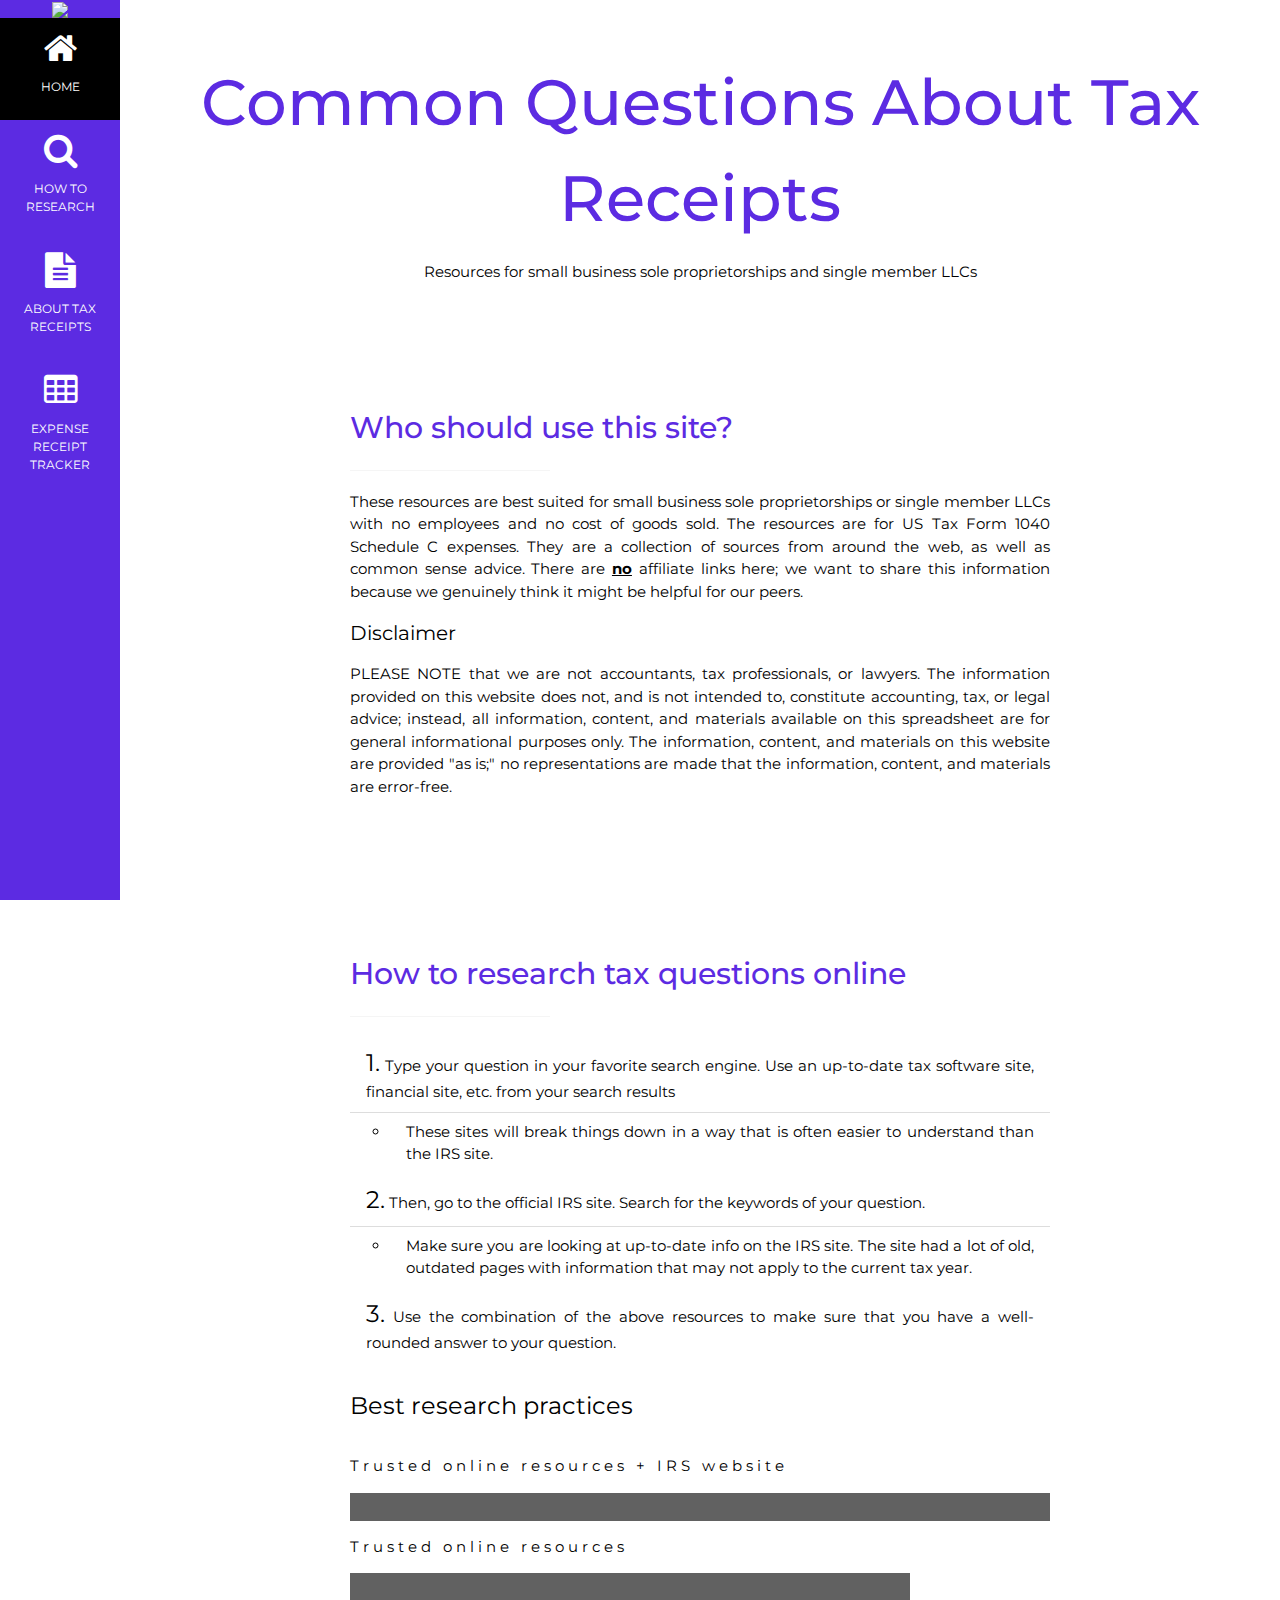
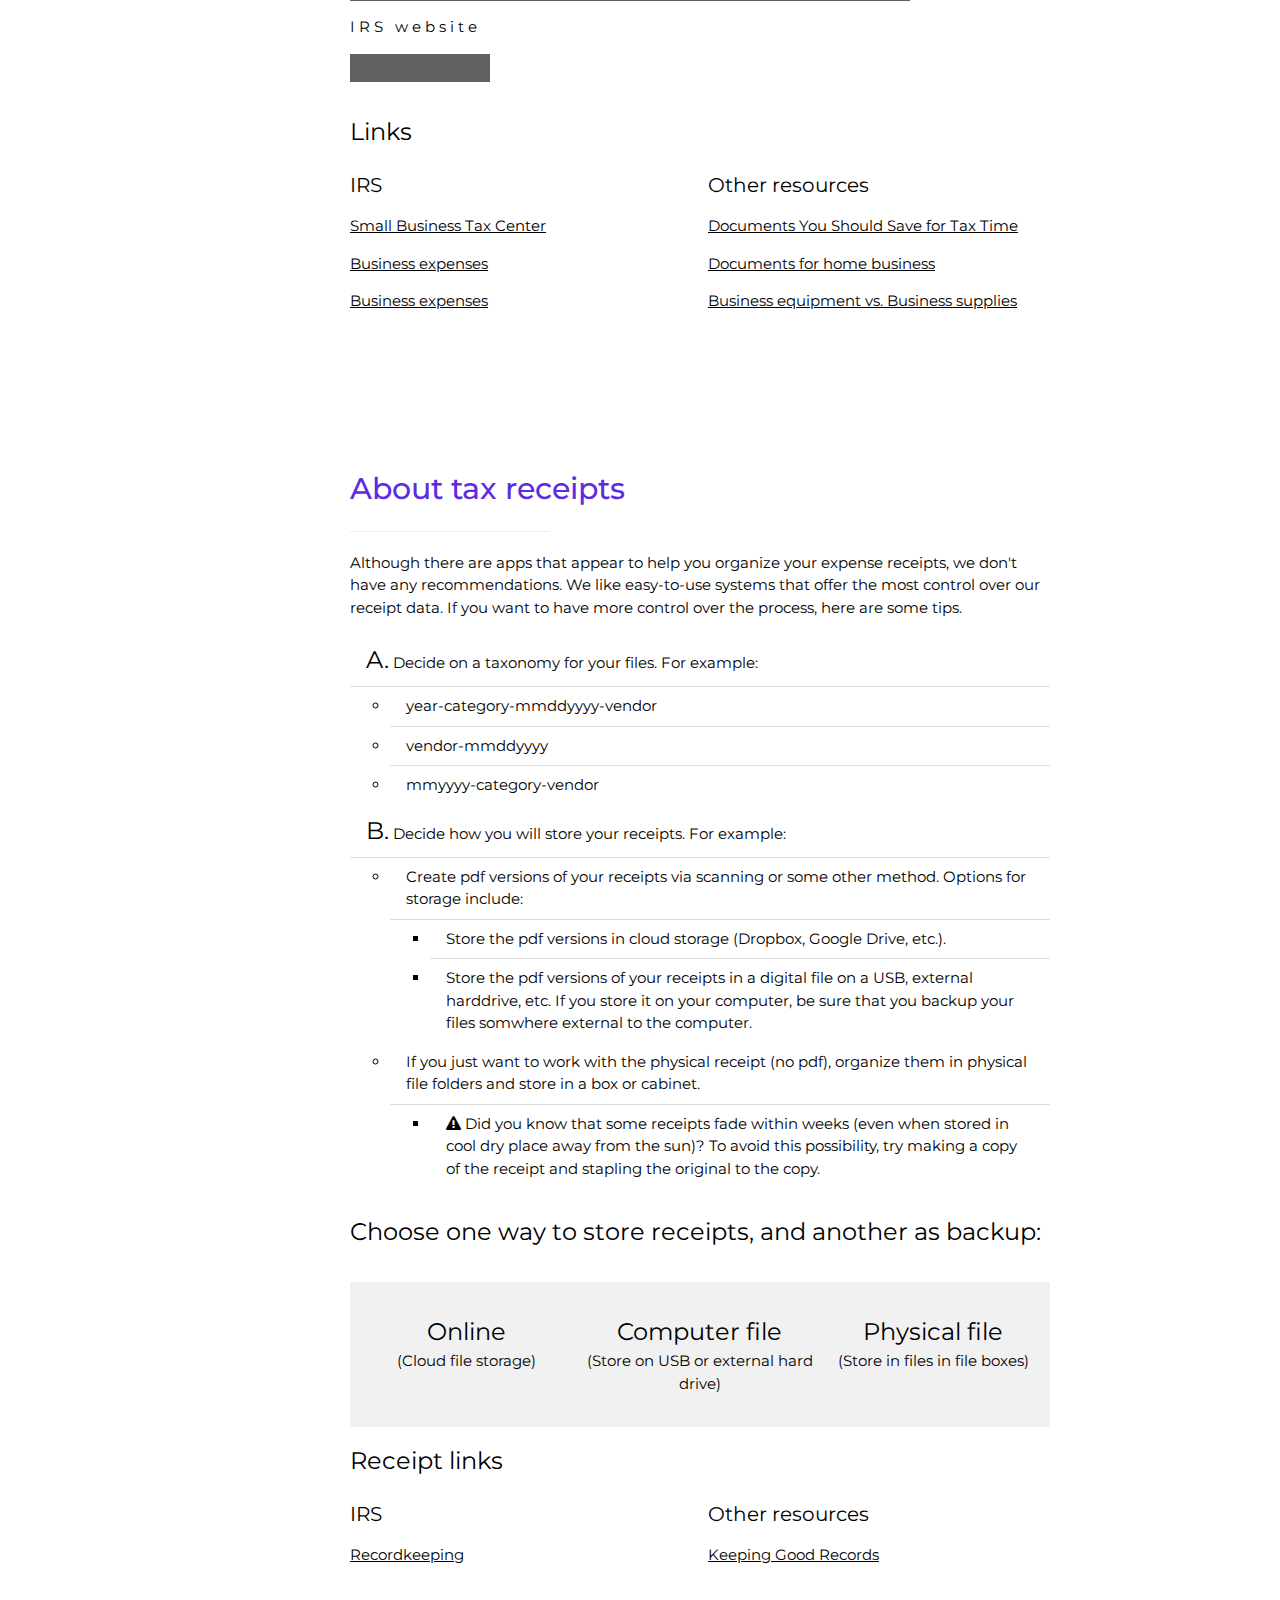
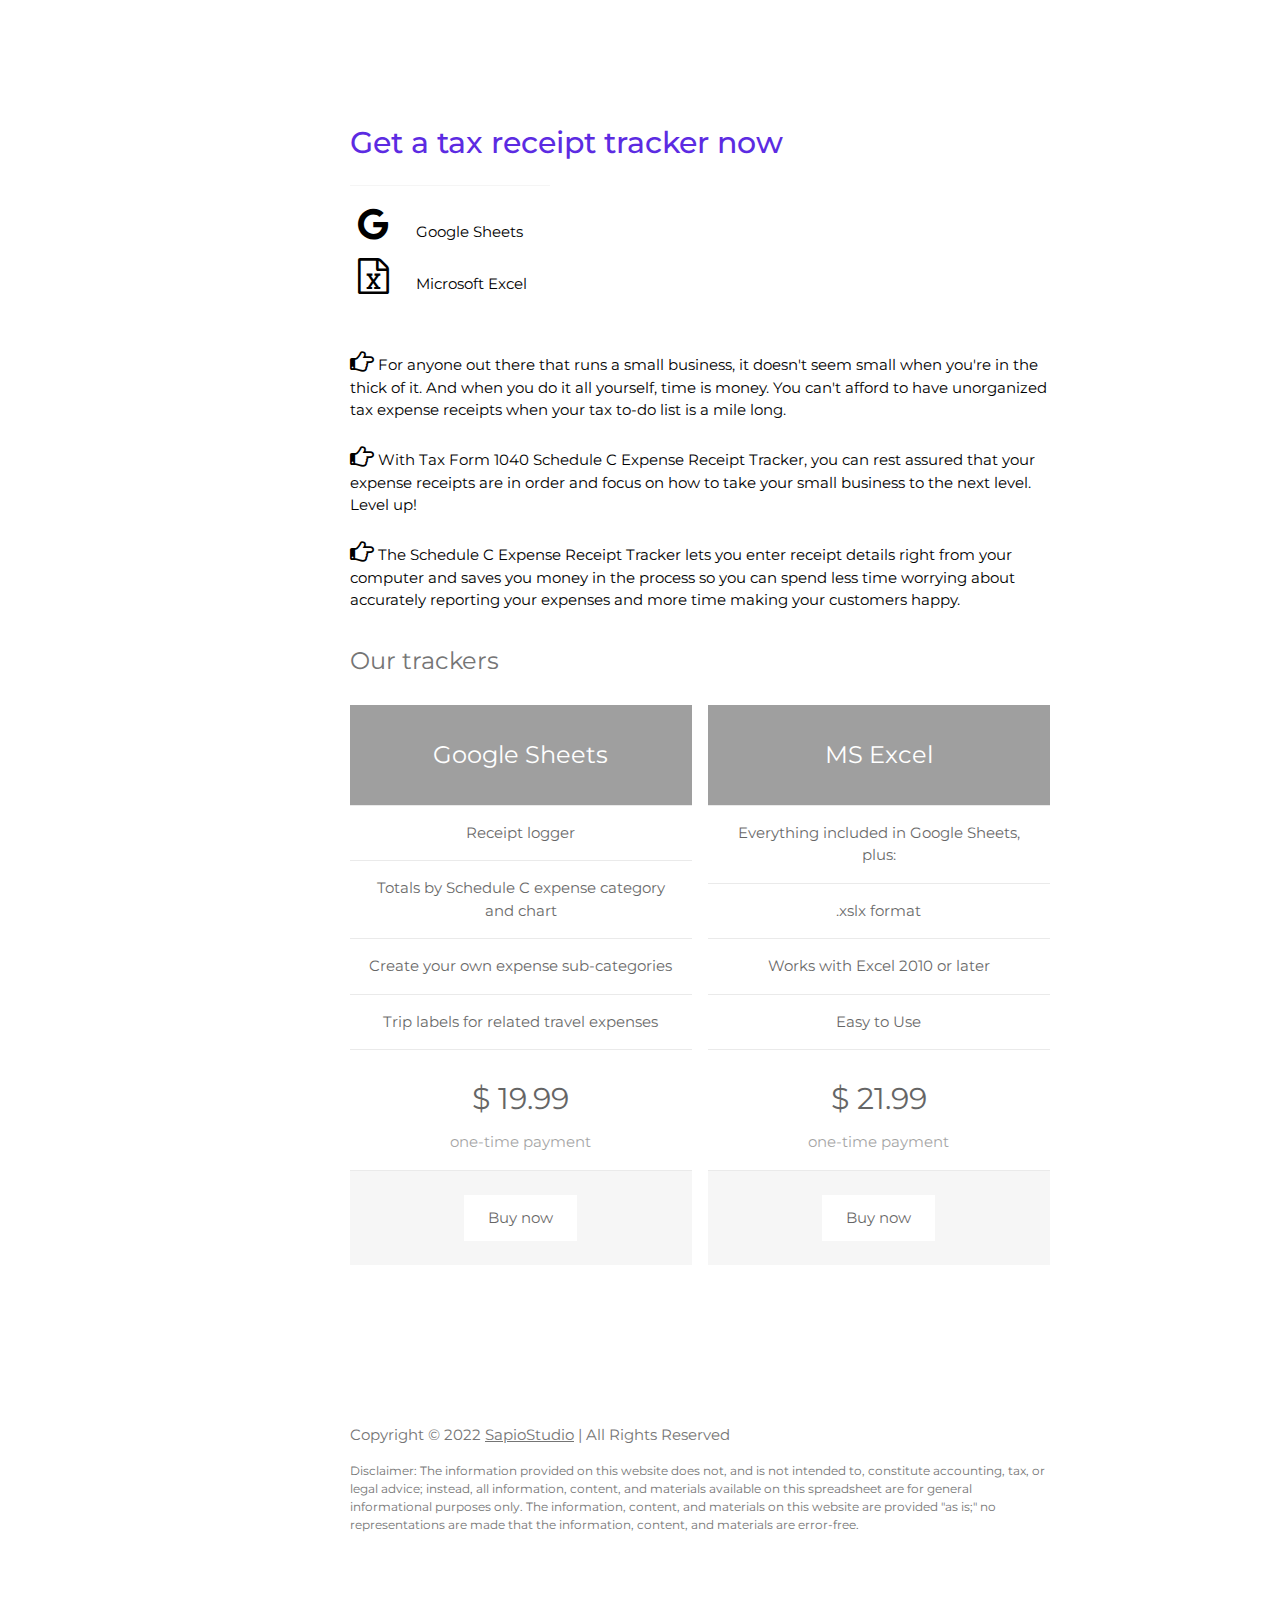
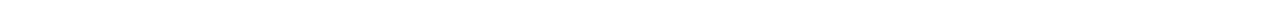
==== commit 371ff094: "add css file instead of relative link" ====
--- a/index.html
+++ b/index.html
@@ -19,7 +19,7 @@
     <meta name="msapplication-TileColor" content="#da532c">
     <meta name="theme-color" content="#ffffff">
 
-    <link rel="stylesheet" href="../sapiostudio.github.io/css/all-style.css">
+    <link rel="stylesheet" href="./css/all-style.css">
 
     <link rel="stylesheet" href="https://fonts.googleapis.com/css?family=Montserrat">
     <!--<link rel="stylesheet" href="https://cdnjs.cloudflare.com/ajax/libs/font-awesome/6.1.1/css/fontawesome.min.css">-->
--- a/css/all-style.css
+++ b/css/all-style.css
@@ -0,0 +1,349 @@
+/* CSS */
+html{box-sizing:border-box}*,*:before,*:after{box-sizing:inherit}
+/* Extract from normalize.css by Nicolas Gallagher and Jonathan Neal git.io/normalize */
+html{-ms-text-size-adjust:100%;-webkit-text-size-adjust:100%}body{margin:0}
+article,aside,details,figcaption,figure,footer,header,main,menu,nav,section{display:block}summary{display:list-item}
+audio,canvas,progress,video{display:inline-block}progress{vertical-align:baseline}
+audio:not([controls]){display:none;height:0}[hidden],template{display:none}
+a{background-color:transparent}a:active,a:hover{outline-width:0}
+abbr[title]{border-bottom:none;text-decoration:underline;text-decoration:underline dotted}
+b,strong{font-weight:bolder}dfn{font-style:italic}mark{background:#ff0;color:#000}
+small{font-size:80%}sub,sup{font-size:75%;line-height:0;position:relative;vertical-align:baseline}
+sub{bottom:-0.25em}sup{top:-0.5em}figure{margin:1em 40px}img{border-style:none}
+code,kbd,pre,samp{font-family:monospace,monospace;font-size:1em}hr{box-sizing:content-box;height:0;overflow:visible}
+button,input,select,textarea,optgroup{font:inherit;margin:0}optgroup{font-weight:bold}
+button,input{overflow:visible}button,select{text-transform:none}
+button,[type=button],[type=reset],[type=submit]{-webkit-appearance:button}
+button::-moz-focus-inner,[type=button]::-moz-focus-inner,[type=reset]::-moz-focus-inner,[type=submit]::-moz-focus-inner{border-style:none;padding:0}
+button:-moz-focusring,[type=button]:-moz-focusring,[type=reset]:-moz-focusring,[type=submit]:-moz-focusring{outline:1px dotted ButtonText}
+fieldset{border:1px solid #c0c0c0;margin:0 2px;padding:.35em .625em .75em}
+legend{color:inherit;display:table;max-width:100%;padding:0;white-space:normal}textarea{overflow:auto}
+[type=checkbox],[type=radio]{padding:0}
+[type=number]::-webkit-inner-spin-button,[type=number]::-webkit-outer-spin-button{height:auto}
+[type=search]{-webkit-appearance:textfield;outline-offset:-2px}
+[type=search]::-webkit-search-decoration{-webkit-appearance:none}
+::-webkit-file-upload-button{-webkit-appearance:button;font:inherit}
+/* End extract */ 
+html,body{font-family:Verdana,sans-serif;font-size:15px;line-height:1.5}html{overflow-x:hidden}
+h1{font-size:36px}h2{font-size:30px}h3{font-size:24px}h4{font-size:20px}h5{font-size:18px}h6{font-size:16px}
+.ss-serif{font-family:serif}.ss-sans-serif{font-family:sans-serif}.ss-cursive{font-family:cursive}.ss-monospace{font-family:monospace}
+h1,h2,h3,h4,h5,h6{font-family:"Segoe UI",Arial,sans-serif;font-weight:400;margin:10px 0}.ss-wide{letter-spacing:4px}
+hr{border:0;border-top:1px solid #eee;margin:20px 0}
+.ss-image{max-width:100%;height:auto}img{vertical-align:middle}a{color:inherit}
+.ss-table,.ss-table-all{border-collapse:collapse;border-spacing:0;width:100%;display:table}.ss-table-all{border:1px solid #ccc}
+.ss-bordered tr,.ss-table-all tr{border-bottom:1px solid #ddd}.ss-striped tbody tr:nth-child(even){background-color:#f1f1f1}
+.ss-table-all tr:nth-child(odd){background-color:#fff}.ss-table-all tr:nth-child(even){background-color:#f1f1f1}
+.ss-hoverable tbody tr:hover,.ss-ul.ss-hoverable li:hover{background-color:#ccc}.ss-centered tr th,.ss-centered tr td{text-align:center}
+.ss-table td,.ss-table th,.ss-table-all td,.ss-table-all th{padding:8px 8px;display:table-cell;text-align:left;vertical-align:top}
+.ss-table th:first-child,.ss-table td:first-child,.ss-table-all th:first-child,.ss-table-all td:first-child{padding-left:16px}
+.ss-btn,.ss-button{border:none;display:inline-block;padding:8px 16px;vertical-align:middle;overflow:hidden;text-decoration:none;color:inherit;background-color:inherit;text-align:center;cursor:pointer;white-space:nowrap}
+.ss-btn:hover{box-shadow:0 8px 16px 0 rgba(0,0,0,0.2),0 6px 20px 0 rgba(0,0,0,0.19)}
+.ss-btn,.ss-button{-webkit-touch-callout:none;-webkit-user-select:none;-khtml-user-select:none;-moz-user-select:none;-ms-user-select:none;user-select:none}   
+.ss-disabled,.ss-btn:disabled,.ss-button:disabled{cursor:not-allowed;opacity:0.3}.ss-disabled *,:disabled *{pointer-events:none}
+.ss-btn.ss-disabled:hover,.ss-btn:disabled:hover{box-shadow:none}
+.ss-badge,.ss-tag{background-color:#000;color:#fff;display:inline-block;padding-left:8px;padding-right:8px;text-align:center}.ss-badge{border-radius:50%}
+.ss-ul{list-style-type:none;padding:0;margin:0}.ss-ul li{padding:8px 16px;border-bottom:1px solid #ddd}.ss-ul li:last-child{border-bottom:none}
+.ss-tooltip,.ss-display-container{position:relative}.ss-tooltip .ss-text{display:none}.ss-tooltip:hover .ss-text{display:inline-block}
+.ss-ripple:active{opacity:0.5}.ss-ripple{transition:opacity 0s}
+.ss-input{padding:8px;display:block;border:none;border-bottom:1px solid #ccc;width:100%}
+.ss-select{padding:9px 0;width:100%;border:none;border-bottom:1px solid #ccc}
+.ss-dropdown-click,.ss-dropdown-hover{position:relative;display:inline-block;cursor:pointer}
+.ss-dropdown-hover:hover .ss-dropdown-content{display:block}
+.ss-dropdown-hover:first-child,.ss-dropdown-click:hover{background-color:#ccc;color:#000}
+.ss-dropdown-hover:hover > .ss-button:first-child,.ss-dropdown-click:hover > .ss-button:first-child{background-color:#ccc;color:#000}
+.ss-dropdown-content{cursor:auto;color:#000;background-color:#fff;display:none;position:absolute;min-width:160px;margin:0;padding:0;z-index:1}
+.ss-check,.ss-radio{width:24px;height:24px;position:relative;top:6px}
+.ss-sidebar{height:100%;width:200px;background-color:#fff;position:fixed!important;z-index:1;overflow:auto}
+.ss-bar-block .ss-dropdown-hover,.ss-bar-block .ss-dropdown-click{width:100%}
+.ss-bar-block .ss-dropdown-hover .ss-dropdown-content,.ss-bar-block .ss-dropdown-click .ss-dropdown-content{min-width:100%}
+.ss-bar-block .ss-dropdown-hover .ss-button,.ss-bar-block .ss-dropdown-click .ss-button{width:100%;text-align:left;padding:8px 16px}
+.ss-main,#main{transition:margin-left .4s}
+.ss-modal{z-index:3;display:none;padding-top:100px;position:fixed;left:0;top:0;width:100%;height:100%;overflow:auto;background-color:rgb(0,0,0);background-color:rgba(0,0,0,0.4)}
+.ss-modal-content{margin:auto;background-color:#fff;position:relative;padding:0;outline:0;width:600px}
+.ss-bar{width:100%;overflow:hidden}.ss-center .ss-bar{display:inline-block;width:auto}
+.ss-bar .ss-bar-item{padding:8px 16px;float:left;width:auto;border:none;display:block;outline:0}
+.ss-bar .ss-dropdown-hover,.ss-bar .ss-dropdown-click{position:static;float:left}
+.ss-bar .ss-button{white-space:normal}
+.ss-bar-block .ss-bar-item{width:100%;display:block;padding:8px 16px;text-align:left;border:none;white-space:normal;float:none;outline:0}
+.ss-bar-block.ss-center .ss-bar-item{text-align:center}.ss-block{display:block;width:100%}
+.ss-responsive{display:block;overflow-x:auto}
+.ss-container:after,.ss-container:before,.ss-panel:after,.ss-panel:before,.ss-row:after,.ss-row:before,.ss-row-padding:after,.ss-row-padding:before,
+.ss-cell-row:before,.ss-cell-row:after,.ss-clear:after,.ss-clear:before,.ss-bar:before,.ss-bar:after{content:"";display:table;clear:both}
+.ss-col,.ss-half,.ss-third,.ss-twothird,.ss-threequarter,.ss-quarter{float:left;width:100%}
+.ss-col.s1{width:8.33333%}.ss-col.s2{width:16.66666%}.ss-col.s3{width:24.99999%}.ss-col.s4{width:33.33333%}
+.ss-col.s5{width:41.66666%}.ss-col.s6{width:49.99999%}.ss-col.s7{width:58.33333%}.ss-col.s8{width:66.66666%}
+.ss-col.s9{width:74.99999%}.ss-col.s10{width:83.33333%}.ss-col.s11{width:91.66666%}.ss-col.s12{width:99.99999%}
+@media (min-width:601px){.ss-col.m1{width:8.33333%}.ss-col.m2{width:16.66666%}.ss-col.m3,.ss-quarter{width:24.99999%}.ss-col.m4,.ss-third{width:33.33333%}
+.ss-col.m5{width:41.66666%}.ss-col.m6,.ss-half{width:49.99999%}.ss-col.m7{width:58.33333%}.ss-col.m8,.ss-twothird{width:66.66666%}
+.ss-col.m9,.ss-threequarter{width:74.99999%}.ss-col.m10{width:83.33333%}.ss-col.m11{width:91.66666%}.ss-col.m12{width:99.99999%}}
+@media (min-width:993px){.ss-col.l1{width:8.33333%}.ss-col.l2{width:16.66666%}.ss-col.l3{width:24.99999%}.ss-col.l4{width:33.33333%}
+.ss-col.l5{width:41.66666%}.ss-col.l6{width:49.99999%}.ss-col.l7{width:58.33333%}.ss-col.l8{width:66.66666%}
+.ss-col.l9{width:74.99999%}.ss-col.l10{width:83.33333%}.ss-col.l11{width:91.66666%}.ss-col.l12{width:99.99999%}}
+.ss-rest{overflow:hidden}.ss-stretch{margin-left:-16px;margin-right:-16px}
+.ss-content,.ss-auto{margin-left:auto;margin-right:auto}.ss-content{max-width:700px}.ss-auto{max-width:1140px}
+.ss-cell-row{display:table;width:100%}.ss-cell{display:table-cell}
+.ss-cell-top{vertical-align:top}.ss-cell-middle{vertical-align:middle}.ss-cell-bottom{vertical-align:bottom}
+.ss-hide{display:none!important}.ss-show-block,.ss-show{display:block!important}.ss-show-inline-block{display:inline-block!important}
+@media (max-width:1205px){.ss-auto{max-width:95%}}
+@media (max-width:600px){.ss-modal-content{margin:0 10px;width:auto!important}.ss-modal{padding-top:30px}
+.ss-dropdown-hover.ss-mobile .ss-dropdown-content,.ss-dropdown-click.ss-mobile .ss-dropdown-content{position:relative}	
+.ss-hide-small{display:none!important}.ss-mobile{display:block;width:100%!important}.ss-bar-item.ss-mobile,.ss-dropdown-hover.ss-mobile,.ss-dropdown-click.ss-mobile{text-align:center}
+.ss-dropdown-hover.ss-mobile,.ss-dropdown-hover.ss-mobile .ss-btn,.ss-dropdown-hover.ss-mobile .ss-button,.ss-dropdown-click.ss-mobile,.ss-dropdown-click.ss-mobile .ss-btn,.ss-dropdown-click.ss-mobile .ss-button{width:100%}}
+@media (max-width:768px){.ss-modal-content{width:500px}.ss-modal{padding-top:50px}}
+@media (min-width:993px){.ss-modal-content{width:900px}.ss-hide-large{display:none!important}.ss-sidebar.ss-collapse{display:block!important}}
+@media (max-width:992px) and (min-width:601px){.ss-hide-medium{display:none!important}}
+@media (max-width:992px){.ss-sidebar.ss-collapse{display:none}.ss-main{margin-left:0!important;margin-right:0!important}.ss-auto{max-width:100%}}
+.ss-top,.ss-bottom{position:fixed;width:100%;z-index:1}.ss-top{top:0}.ss-bottom{bottom:0}
+.ss-overlay{position:fixed;display:none;width:100%;height:100%;top:0;left:0;right:0;bottom:0;background-color:rgba(0,0,0,0.5);z-index:2}
+.ss-display-topleft{position:absolute;left:0;top:0}.ss-display-topright{position:absolute;right:0;top:0}
+.ss-display-bottomleft{position:absolute;left:0;bottom:0}.ss-display-bottomright{position:absolute;right:0;bottom:0}
+.ss-display-middle{position:absolute;top:50%;left:50%;transform:translate(-50%,-50%);-ms-transform:translate(-50%,-50%)}
+.ss-display-left{position:absolute;top:50%;left:0%;transform:translate(0%,-50%);-ms-transform:translate(-0%,-50%)}
+.ss-display-right{position:absolute;top:50%;right:0%;transform:translate(0%,-50%);-ms-transform:translate(0%,-50%)}
+.ss-display-topmiddle{position:absolute;left:50%;top:0;transform:translate(-50%,0%);-ms-transform:translate(-50%,0%)}
+.ss-display-bottommiddle{position:absolute;left:50%;bottom:0;transform:translate(-50%,0%);-ms-transform:translate(-50%,0%)}
+.ss-display-container:hover .ss-display-hover{display:block}.ss-display-container:hover span.ss-display-hover{display:inline-block}.ss-display-hover{display:none}
+.ss-display-position{position:absolute}
+.ss-circle{border-radius:50%}
+.ss-round-small{border-radius:2px}.ss-round,.ss-round-medium{border-radius:4px}.ss-round-large{border-radius:8px}.ss-round-xlarge{border-radius:16px}.ss-round-xxlarge{border-radius:32px}
+.ss-row-padding,.ss-row-padding>.ss-half,.ss-row-padding>.ss-third,.ss-row-padding>.ss-twothird,.ss-row-padding>.ss-threequarter,.ss-row-padding>.ss-quarter,.ss-row-padding>.ss-col{padding:0 8px}
+.ss-container,.ss-panel{padding:0.01em 16px}.ss-panel{margin-top:16px;margin-bottom:16px}
+.ss-code,.ss-codespan{font-family:Consolas,"courier new";font-size:16px}
+.ss-code{width:auto;background-color:#fff;padding:8px 12px;border-left:4px solid #4CAF50;word-wrap:break-word}
+.ss-codespan{color:crimson;background-color:#f1f1f1;padding-left:4px;padding-right:4px;font-size:110%}
+.ss-card,.ss-card-2{box-shadow:0 2px 5px 0 rgba(0,0,0,0.16),0 2px 10px 0 rgba(0,0,0,0.12)}
+.ss-card-4,.ss-hover-shadow:hover{box-shadow:0 4px 10px 0 rgba(0,0,0,0.2),0 4px 20px 0 rgba(0,0,0,0.19)}
+.ss-spin{animation:ss-spin 2s infinite linear}@keyframes ss-spin{0%{transform:rotate(0deg)}100%{transform:rotate(359deg)}}
+.ss-animate-fading{animation:fading 10s infinite}@keyframes fading{0%{opacity:0}50%{opacity:1}100%{opacity:0}}
+.ss-animate-opacity{animation:opac 0.8s}@keyframes opac{from{opacity:0} to{opacity:1}}
+.ss-animate-top{position:relative;animation:animatetop 0.4s}@keyframes animatetop{from{top:-300px;opacity:0} to{top:0;opacity:1}}
+.ss-animate-left{position:relative;animation:animateleft 0.4s}@keyframes animateleft{from{left:-300px;opacity:0} to{left:0;opacity:1}}
+.ss-animate-right{position:relative;animation:animateright 0.4s}@keyframes animateright{from{right:-300px;opacity:0} to{right:0;opacity:1}}
+.ss-animate-bottom{position:relative;animation:animatebottom 0.4s}@keyframes animatebottom{from{bottom:-300px;opacity:0} to{bottom:0;opacity:1}}
+.ss-animate-zoom {animation:animatezoom 0.6s}@keyframes animatezoom{from{transform:scale(0)} to{transform:scale(1)}}
+.ss-animate-input{transition:width 0.4s ease-in-out}.ss-animate-input:focus{width:100%!important}
+.ss-opacity,.ss-hover-opacity:hover{opacity:0.60}.ss-opacity-off,.ss-hover-opacity-off:hover{opacity:1}
+.ss-opacity-max{opacity:0.25}.ss-opacity-min{opacity:0.75}
+.ss-greyscale-max,.ss-grayscale-max,.ss-hover-greyscale:hover,.ss-hover-grayscale:hover{filter:grayscale(100%)}
+.ss-greyscale,.ss-grayscale{filter:grayscale(75%)}.ss-greyscale-min,.ss-grayscale-min{filter:grayscale(50%)}
+.ss-sepia{filter:sepia(75%)}.ss-sepia-max,.ss-hover-sepia:hover{filter:sepia(100%)}.ss-sepia-min{filter:sepia(50%)}
+.ss-tiny{font-size:10px!important}.ss-small{font-size:12px!important}.ss-medium{font-size:15px!important}.ss-large{font-size:18px!important}
+.ss-xlarge{font-size:24px!important}.ss-xxlarge{font-size:36px!important}.ss-xxxlarge{font-size:48px!important}.ss-jumbo{font-size:64px!important}
+.ss-left-align{text-align:left!important}.ss-right-align{text-align:right!important}.ss-justify{text-align:justify!important}.ss-center{text-align:center!important}
+.ss-border-0{border:0!important}.ss-border{border:1px solid #ccc!important}
+.ss-border-top{border-top:1px solid #ccc!important}.ss-border-bottom{border-bottom:1px solid #ccc!important}
+.ss-border-left{border-left:1px solid #ccc!important}.ss-border-right{border-right:1px solid #ccc!important}
+.ss-topbar{border-top:6px solid #ccc!important}.ss-bottombar{border-bottom:6px solid #ccc!important}
+.ss-leftbar{border-left:6px solid #ccc!important}.ss-rightbar{border-right:6px solid #ccc!important}
+.ss-section,.ss-code{margin-top:16px!important;margin-bottom:16px!important}
+.ss-margin{margin:16px!important}.ss-margin-top{margin-top:16px!important}.ss-margin-bottom{margin-bottom:16px!important}
+.ss-margin-left{margin-left:16px!important}.ss-margin-right{margin-right:16px!important}
+.ss-padding-small{padding:4px 8px!important}.ss-padding{padding:8px 16px!important}.ss-padding-large{padding:12px 24px!important}
+.ss-padding-16{padding-top:16px!important;padding-bottom:16px!important}.ss-padding-24{padding-top:24px!important;padding-bottom:24px!important}
+.ss-padding-32{padding-top:32px!important;padding-bottom:32px!important}.ss-padding-48{padding-top:48px!important;padding-bottom:48px!important}
+.ss-padding-64{padding-top:64px!important;padding-bottom:64px!important}
+.ss-padding-top-64{padding-top:64px!important}.ss-padding-top-48{padding-top:48px!important}
+.ss-padding-top-32{padding-top:32px!important}.ss-padding-top-24{padding-top:24px!important}
+.ss-left{float:left!important}.ss-right{float:right!important}
+.ss-button:hover{color:#000!important;background-color:#ccc!important}
+.ss-transparent,.ss-hover-none:hover{background-color:transparent!important}
+.ss-hover-none:hover{box-shadow:none!important}
+/* Colors */
+.ss-amber,.ss-hover-amber:hover{color:#000!important;background-color:#ffc107!important}
+.ss-aqua,.ss-hover-aqua:hover{color:#000!important;background-color:#00ffff!important}
+.ss-blue,.ss-hover-blue:hover{color:#fff!important;background-color:#2196F3!important}
+.ss-light-blue,.ss-hover-light-blue:hover{color:#000!important;background-color:#87CEEB!important}
+.ss-brown,.ss-hover-brown:hover{color:#fff!important;background-color:#795548!important}
+.ss-cyan,.ss-hover-cyan:hover{color:#000!important;background-color:#00bcd4!important}
+.ss-blue-grey,.ss-hover-blue-grey:hover,.ss-blue-gray,.ss-hover-blue-gray:hover{color:#fff!important;background-color:#607d8b!important}
+.ss-green,.ss-hover-green:hover{color:#fff!important;background-color:#4CAF50!important}
+.ss-light-green,.ss-hover-light-green:hover{color:#000!important;background-color:#8bc34a!important}
+.ss-indigo,.ss-hover-indigo:hover{color:#fff!important;background-color:#3f51b5!important}
+.ss-khaki,.ss-hover-khaki:hover{color:#000!important;background-color:#f0e68c!important}
+.ss-lime,.ss-hover-lime:hover{color:#000!important;background-color:#cddc39!important}
+.ss-orange,.ss-hover-orange:hover{color:#000!important;background-color:#ff9800!important}
+.ss-deep-orange,.ss-hover-deep-orange:hover{color:#fff!important;background-color:#ff5722!important}
+.ss-pink,.ss-hover-pink:hover{color:#fff!important;background-color:#e91e63!important}
+.ss-purple,.ss-hover-purple:hover{color:#fff!important;background-color:#9c27b0!important}
+.ss-deep-purple,.ss-hover-deep-purple:hover{color:#fff!important;background-color:#673ab7!important}
+.ss-red,.ss-hover-red:hover{color:#fff!important;background-color:#f44336!important}
+.ss-sand,.ss-hover-sand:hover{color:#000!important;background-color:#fdf5e6!important}
+.ss-teal,.ss-hover-teal:hover{color:#fff!important;background-color:#009688!important}
+.ss-yellow,.ss-hover-yellow:hover{color:#000!important;background-color:#ffeb3b!important}
+.ss-white,.ss-hover-white:hover{color:#000!important;background-color:#fff!important}
+.ss-black,.ss-hover-black:hover{color:#fff!important;background-color:#000!important}
+.ss-grey,.ss-hover-grey:hover,.ss-gray,.ss-hover-gray:hover{color:#000!important;background-color:#9e9e9e!important}
+.ss-light-grey,.ss-hover-light-grey:hover,.ss-light-gray,.ss-hover-light-gray:hover{color:#000!important;background-color:#f1f1f1!important}
+.ss-dark-grey,.ss-hover-dark-grey:hover,.ss-dark-gray,.ss-hover-dark-gray:hover{color:#fff!important;background-color:#616161!important}
+.ss-pale-red,.ss-hover-pale-red:hover{color:#000!important;background-color:#ffdddd!important}
+.ss-pale-green,.ss-hover-pale-green:hover{color:#000!important;background-color:#ddffdd!important}
+.ss-pale-yellow,.ss-hover-pale-yellow:hover{color:#000!important;background-color:#ffffcc!important}
+.ss-pale-blue,.ss-hover-pale-blue:hover{color:#000!important;background-color:#ddffff!important}
+.ss-text-amber,.ss-hover-text-amber:hover{color:#ffc107!important}
+.ss-text-aqua,.ss-hover-text-aqua:hover{color:#00ffff!important}
+.ss-text-blue,.ss-hover-text-blue:hover{color:#2196F3!important}
+.ss-text-light-blue,.ss-hover-text-light-blue:hover{color:#87CEEB!important}
+.ss-text-brown,.ss-hover-text-brown:hover{color:#795548!important}
+.ss-text-cyan,.ss-hover-text-cyan:hover{color:#00bcd4!important}
+.ss-text-blue-grey,.ss-hover-text-blue-grey:hover,.ss-text-blue-gray,.ss-hover-text-blue-gray:hover{color:#607d8b!important}
+.ss-text-green,.ss-hover-text-green:hover{color:#4CAF50!important}
+.ss-text-light-green,.ss-hover-text-light-green:hover{color:#8bc34a!important}
+.ss-text-indigo,.ss-hover-text-indigo:hover{color:#3f51b5!important}
+.ss-text-khaki,.ss-hover-text-khaki:hover{color:#b4aa50!important}
+.ss-text-lime,.ss-hover-text-lime:hover{color:#cddc39!important}
+.ss-text-orange,.ss-hover-text-orange:hover{color:#ff9800!important}
+.ss-text-deep-orange,.ss-hover-text-deep-orange:hover{color:#ff5722!important}
+.ss-text-pink,.ss-hover-text-pink:hover{color:#e91e63!important}
+.ss-text-purple,.ss-hover-text-purple:hover{color:#9c27b0!important}
+.ss-text-deep-purple,.ss-hover-text-deep-purple:hover{color:#673ab7!important}
+.ss-text-red,.ss-hover-text-red:hover{color:#f44336!important}
+.ss-text-sand,.ss-hover-text-sand:hover{color:#fdf5e6!important}
+.ss-text-teal,.ss-hover-text-teal:hover{color:#009688!important}
+.ss-text-yellow,.ss-hover-text-yellow:hover{color:#d2be0e!important}
+.ss-text-white,.ss-hover-text-white:hover{color:#fff!important}
+.ss-text-black,.ss-hover-text-black:hover{color:#000!important}
+.ss-text-grey,.ss-hover-text-grey:hover,.ss-text-gray,.ss-hover-text-gray:hover{color:#757575!important}
+.ss-text-light-grey,.ss-hover-text-light-grey:hover,.ss-text-light-gray,.ss-hover-text-light-gray:hover{color:#f1f1f1!important}
+.ss-text-dark-grey,.ss-hover-text-dark-grey:hover,.ss-text-dark-gray,.ss-hover-text-dark-gray:hover{color:#3a3a3a!important}
+.ss-border-amber,.ss-hover-border-amber:hover{border-color:#ffc107!important}
+.ss-border-aqua,.ss-hover-border-aqua:hover{border-color:#00ffff!important}
+.ss-border-blue,.ss-hover-border-blue:hover{border-color:#2196F3!important}
+.ss-border-light-blue,.ss-hover-border-light-blue:hover{border-color:#87CEEB!important}
+.ss-border-brown,.ss-hover-border-brown:hover{border-color:#795548!important}
+.ss-border-cyan,.ss-hover-border-cyan:hover{border-color:#00bcd4!important}
+.ss-border-blue-grey,.ss-hover-border-blue-grey:hover,.ss-border-blue-gray,.ss-hover-border-blue-gray:hover{border-color:#607d8b!important}
+.ss-border-green,.ss-hover-border-green:hover{border-color:#4CAF50!important}
+.ss-border-light-green,.ss-hover-border-light-green:hover{border-color:#8bc34a!important}
+.ss-border-indigo,.ss-hover-border-indigo:hover{border-color:#3f51b5!important}
+.ss-border-khaki,.ss-hover-border-khaki:hover{border-color:#f0e68c!important}
+.ss-border-lime,.ss-hover-border-lime:hover{border-color:#cddc39!important}
+.ss-border-orange,.ss-hover-border-orange:hover{border-color:#ff9800!important}
+.ss-border-deep-orange,.ss-hover-border-deep-orange:hover{border-color:#ff5722!important}
+.ss-border-pink,.ss-hover-border-pink:hover{border-color:#e91e63!important}
+.ss-border-purple,.ss-hover-border-purple:hover{border-color:#9c27b0!important}
+.ss-border-deep-purple,.ss-hover-border-deep-purple:hover{border-color:#673ab7!important}
+.ss-border-red,.ss-hover-border-red:hover{border-color:#f44336!important}
+.ss-border-sand,.ss-hover-border-sand:hover{border-color:#fdf5e6!important}
+.ss-border-teal,.ss-hover-border-teal:hover{border-color:#009688!important}
+.ss-border-yellow,.ss-hover-border-yellow:hover{border-color:#ffeb3b!important}
+.ss-border-white,.ss-hover-border-white:hover{border-color:#fff!important}
+.ss-border-black,.ss-hover-border-black:hover{border-color:#000!important}
+.ss-border-grey,.ss-hover-border-grey:hover,.ss-border-gray,.ss-hover-border-gray:hover{border-color:#9e9e9e!important}
+.ss-border-light-grey,.ss-hover-border-light-grey:hover,.ss-border-light-gray,.ss-hover-border-light-gray:hover{border-color:#f1f1f1!important}
+.ss-border-dark-grey,.ss-hover-border-dark-grey:hover,.ss-border-dark-gray,.ss-hover-border-dark-gray:hover{border-color:#616161!important}
+.ss-border-pale-red,.ss-hover-border-pale-red:hover{border-color:#ffe7e7!important}.ss-border-pale-green,.ss-hover-border-pale-green:hover{border-color:#e7ffe7!important}
+.ss-border-pale-yellow,.ss-hover-border-pale-yellow:hover{border-color:#ffffcc!important}.ss-border-pale-blue,.ss-hover-border-pale-blue:hover{border-color:#e7ffff!important}
+
+/* | ---------------- BEGIN CUSTOM COLORS ---------------- */
+
+.ss-lighter-grey,.ss-hover-lighter-grey:hover{color:#000!important;background-color:#e5e5e5
+    !important;}
+
+
+.ss-brand-green, .ss-hover-brand-green:hover{color:#fff!important;background-color:#53c2c2!important;}
+
+/* | ---------------- END CUSTOM COLORS  ---------------- */
+
+
+/* | ---------------- BEGIN MISC CUSTOM CSS  ---------------- */
+
+/*BEGIN down arrows on "About Us" box*/
+.arrows {
+	width: 60px;
+	height: 72px;
+	position: relative;
+	left: 50%;
+  margin: 15px;
+  display: block;
+}
+
+.arrows path {
+	stroke: #000000;
+	fill: transparent;
+	stroke-width: 1px;	
+	animation: arrow 2s infinite;
+	-webkit-animation: arrow 2s infinite; 
+}
+
+@keyframes arrow
+{
+0% {opacity:0}
+40% {opacity:1}
+80% {opacity:0}
+100% {opacity:0}
+}
+
+@-webkit-keyframes arrow /*Safari and Chrome*/
+{
+0% {opacity:0}
+40% {opacity:1}
+80% {opacity:0}
+100% {opacity:0}
+}
+
+.arrows path.a1 {
+	animation-delay:-1s;
+	-webkit-animation-delay:-1s; /* Safari 和 Chrome */
+}
+
+.arrows path.a2 {
+	animation-delay:-0.5s;
+	-webkit-animation-delay:-0.5s; /* Safari 和 Chrome */
+}
+
+.arrows path.a3 {	
+	animation-delay:0s;
+	-webkit-animation-delay:0s; /* Safari 和 Chrome */
+}
+/*END down arrows on "About Us" box*/
+
+/* BEGIN YouTube video responsive css*/
+.youtube-video-container {
+    position: relative;
+    overflow: hidden;
+    width: 100%;
+  }
+  
+  .youtube-video-container::after {
+    display: block;
+    content: "";
+    padding-top: 56.25%;
+  }
+  
+  .youtube-video-container iframe {
+    position: absolute;
+    top: 0;
+    left: 0;
+    width: 100%;
+    height: 100%;
+  }
+
+  /* END YouTube video responsive css*/
+
+  .ss-taxtime-background-color {
+    background-color: #5c2be2;
+  }
+
+  .ss-taxtime-text-color {
+    color: #5c2be2;
+    font-weight: 500;
+  }
+
+  /* BEGIN gradients */
+  .ss-pale-red-to-yellow,.ss-hover-pale-red-to-yellow:hover{
+    color:#000!important;
+    background: rgb(255,221,221);
+    background: linear-gradient(90deg, rgba(255,221,221,1) 35%, rgba(255,255,204,1) 100%);
+  }
+
+  .ss-taxtime-background {
+    background-image: url(../img/black-wave-background.svg);
+    background-position: center; 
+    background-repeat: no-repeat; 
+    background-size: cover; 
+  }
+  /* END gradients */
+
+  
+
+/* | ---------------- END MISC CUSTOM CSS   ---------------- */
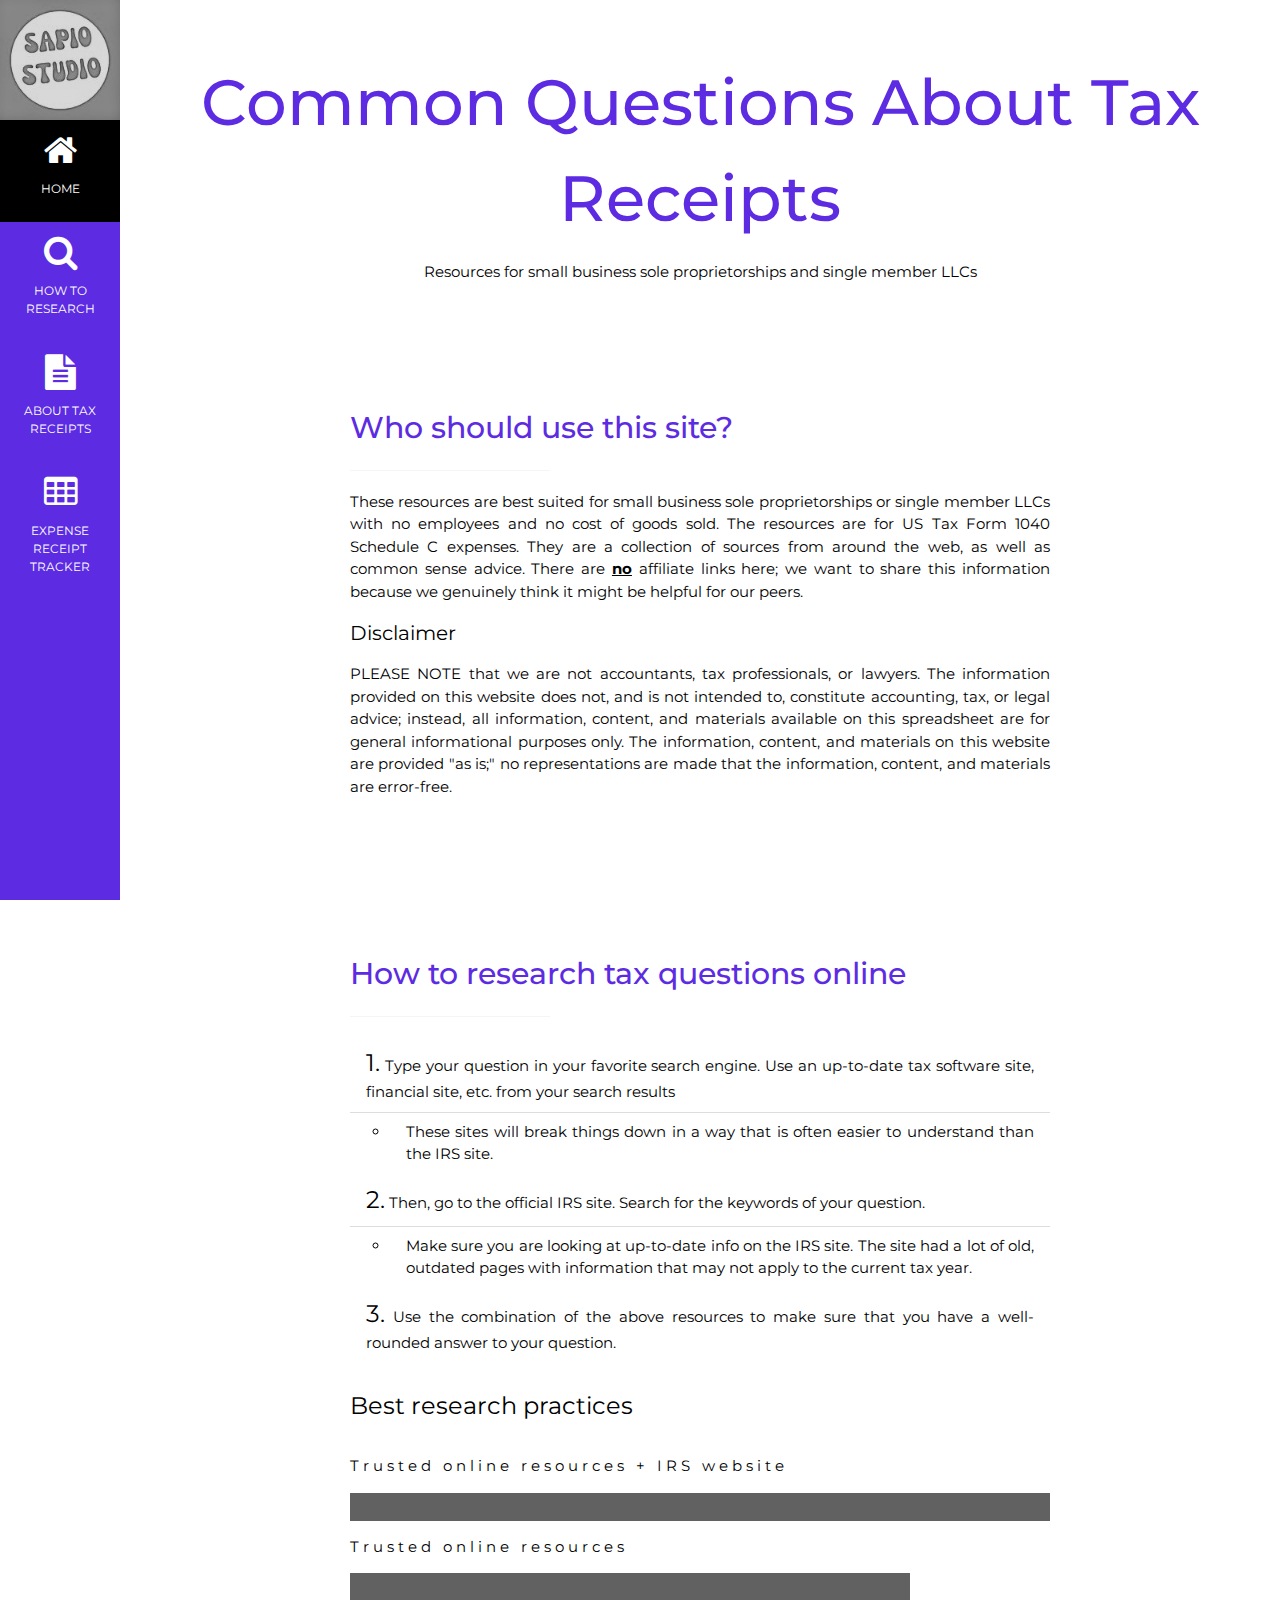
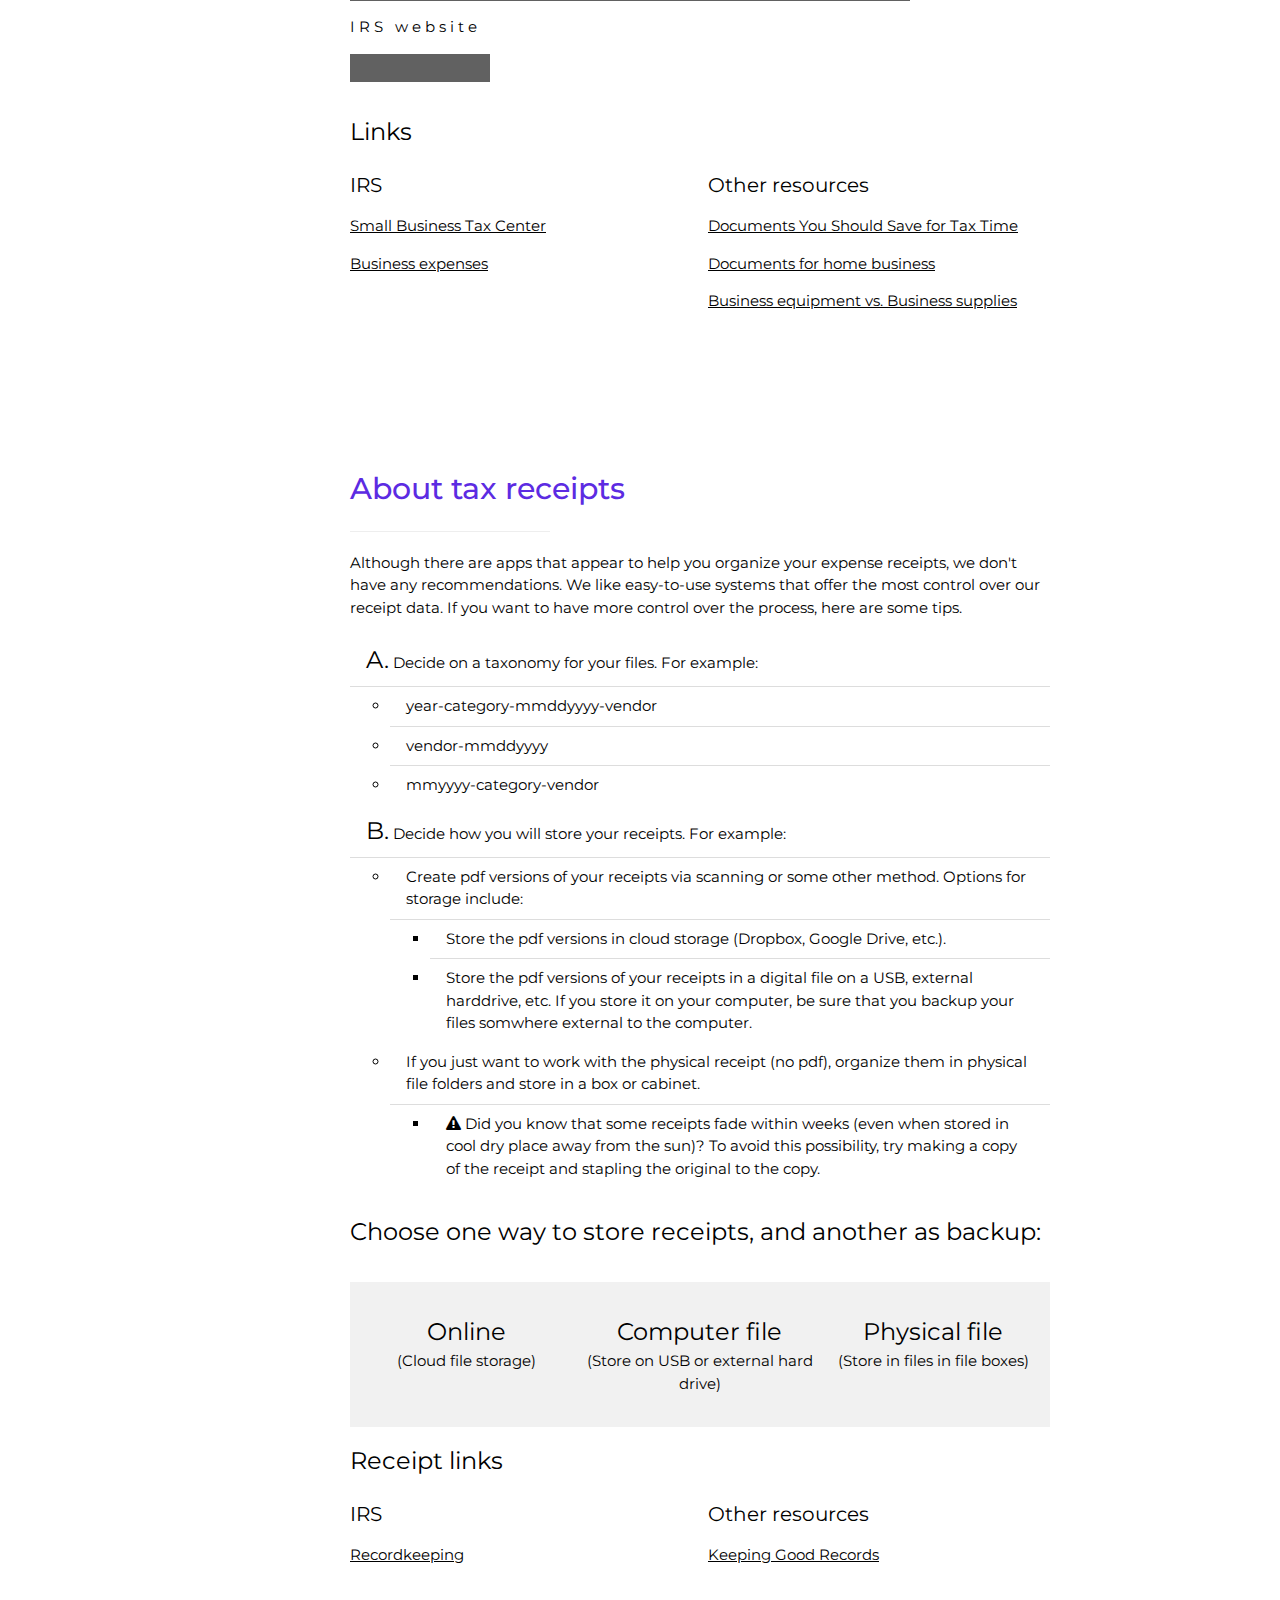
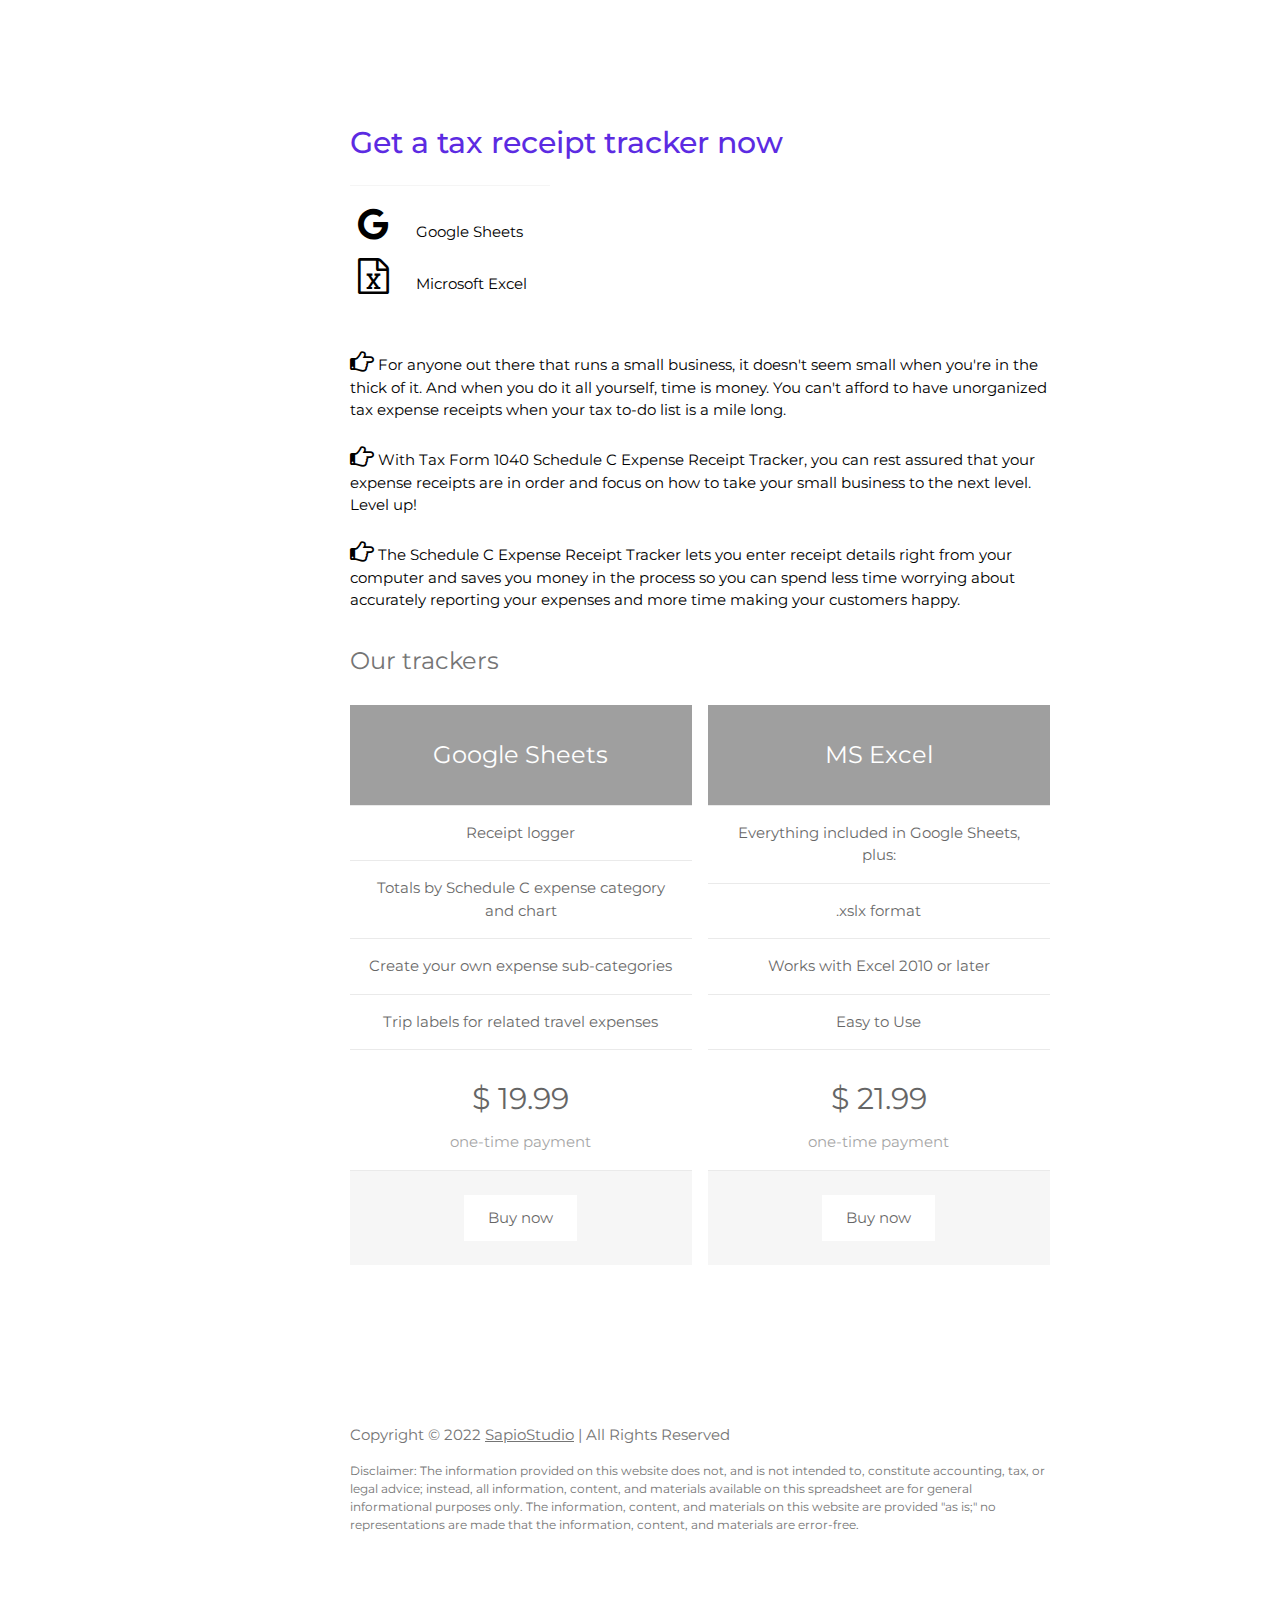
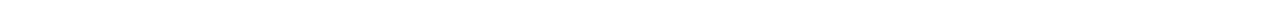
==== commit 876d204d: "add img folder with image and change relevant links" ====
--- a/index.html
+++ b/index.html
@@ -22,7 +22,6 @@
     <link rel="stylesheet" href="./css/all-style.css">
 
     <link rel="stylesheet" href="https://fonts.googleapis.com/css?family=Montserrat">
-    <!--<link rel="stylesheet" href="https://cdnjs.cloudflare.com/ajax/libs/font-awesome/6.1.1/css/fontawesome.min.css">-->
     <link rel="stylesheet" href="https://cdnjs.cloudflare.com/ajax/libs/font-awesome/4.7.0/css/font-awesome.min.css">
 
     <style>
@@ -41,8 +40,8 @@
 <!-- Icon Bar (Sidebar - hidden on small screens) -->
 <nav class="ss-sidebar ss-bar-block ss-small ss-hide-small ss-center">
   <!-- Avatar image in top left corner -->
-  <a href="../sapiostudio.github.io/index.html">
-  <img src="../sapiostudio.github.io/img/sapiostudio-logo-bw-jpg.jpg" style="width:100%">
+  <a href="https://sapiostudio.github.io">
+  <img src="./img/sapiostudio-logo-bw-jpg.jpg" style="width:100%">
   </a>
   <a href="#" class="ss-bar-item ss-button ss-padding-large ss-black">
     <i class="fa fa-home ss-xxlarge" aria-hidden="true"></i>
@@ -135,7 +134,6 @@
       <div class="ss-half">
         <h4>IRS</h4>
         <p><a href="https://www.irs.gov/businesses/small-businesses-self-employed" target="_blank"  rel="noopener noreferrer nofollow" >Small Business Tax Center</a></p>
-        <p><a href="https://www.irs.gov/publications/p535#en_US_2020_publink100078332" target="_blank"  rel="noopener noreferrer nofollow" >Business expenses</a></p>
         <p><a href="https://www.irs.gov/publications/p535#en_US_2020_publink100078332" target="_blank"  rel="noopener noreferrer nofollow" >Business expenses</a></p>
       </div>
 
